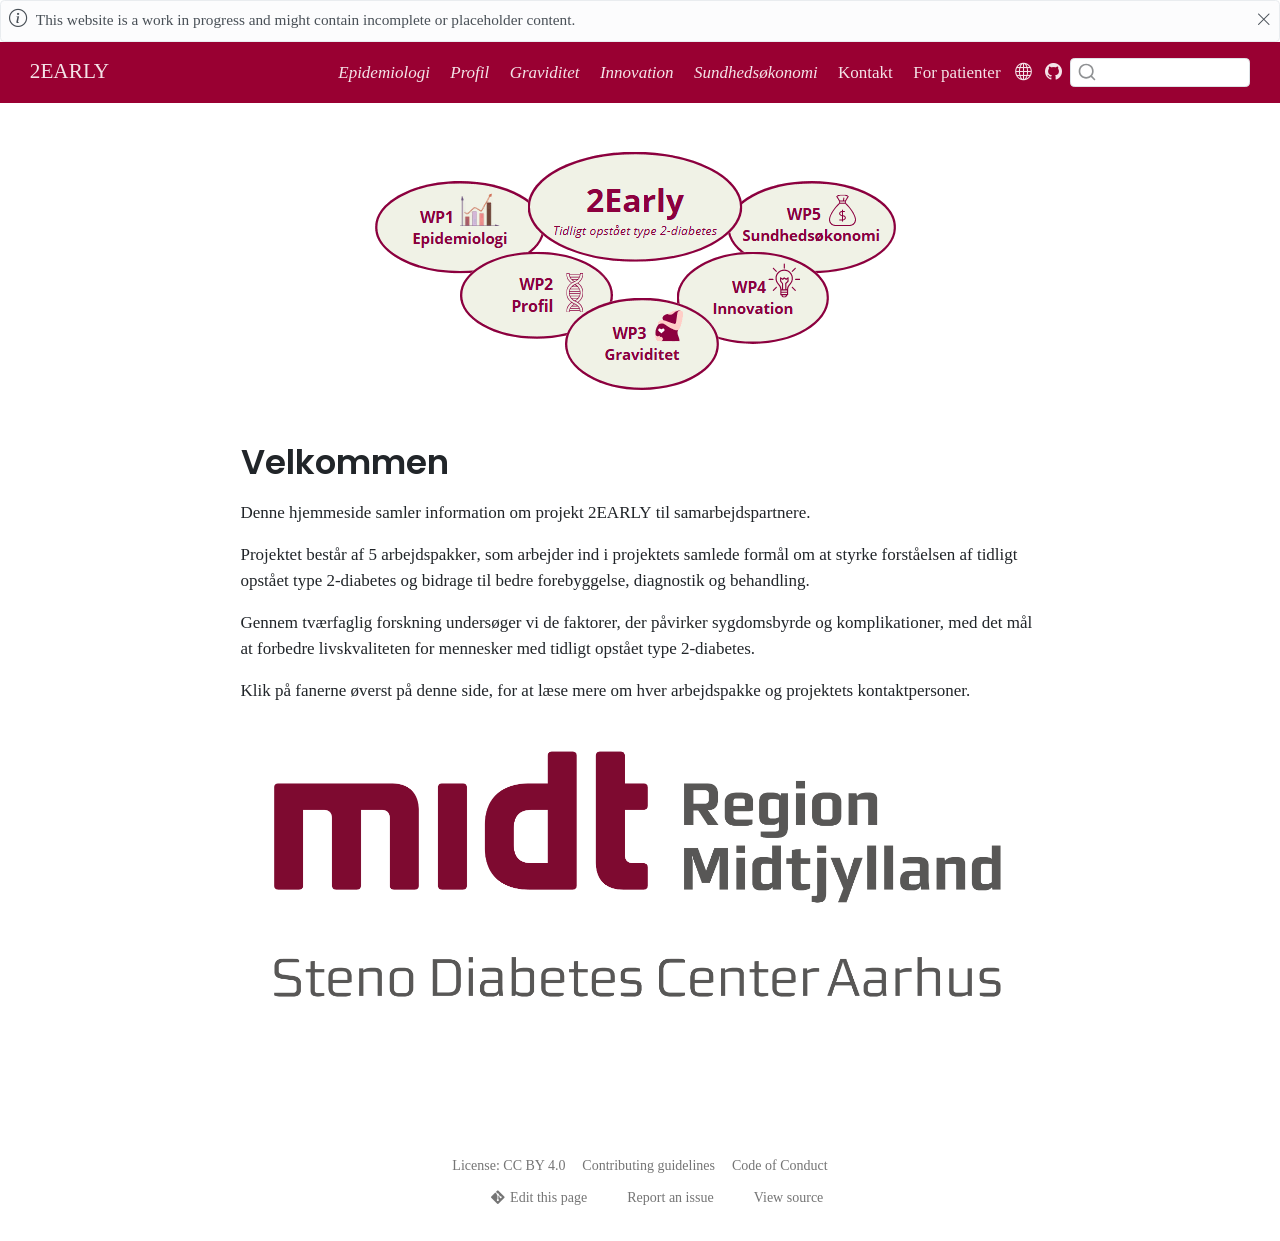
==== index.html @ bbe6867b "Built site for gh-pages" ====
<!DOCTYPE html>
<html xmlns="http://www.w3.org/1999/xhtml" lang="en" xml:lang="en"><head>

<meta charset="utf-8">
<meta name="generator" content="quarto-1.10.19">

<meta name="viewport" content="width=device-width, initial-scale=1.0, user-scalable=yes">


<title>&lt;strong&gt;2EARLY&lt;/strong&gt;</title>
<style>
/* Default styles provided by pandoc.
** See https://pandoc.org/MANUAL.html#variables-for-html for config info.
*/
span.smallcaps{font-variant: small-caps;}
div.columns{display: flex; gap: 1.5em;}
div.column{flex: auto;}
@media screen {
div.columns{gap: min(4vw, 1.5em);}
div.column{overflow-x: auto;}
}
div.hanging-indent{margin-left: 1.5em; text-indent: -1.5em;}
ul.task-list{list-style: none;}
ul.task-list li input[type="checkbox"] {
  width: 0.8em;
  margin: 0 0.8em 0.2em -1em; /* quarto-specific, see https://github.com/quarto-dev/quarto-cli/issues/4556 */ 
  vertical-align: middle;
}
</style>


<script src="site_libs/quarto-nav/quarto-nav.js"></script>
<script src="site_libs/clipboard/clipboard.min.js"></script>
<script src="site_libs/quarto-search/autocomplete.umd.js"></script>
<script src="site_libs/quarto-search/fuse.min.js"></script>
<script src="site_libs/quarto-search/quarto-search.js"></script>
<meta name="quarto:offset" content="./">
<script src="site_libs/quarto-html/quarto.js" type="module"></script>
<script src="site_libs/quarto-html/tabsets/tabsets.js" type="module"></script>
<script src="site_libs/quarto-html/popper.min.js"></script>
<script src="site_libs/quarto-html/tippy.umd.min.js"></script>
<script src="site_libs/quarto-html/anchor.min.js"></script>
<link href="site_libs/quarto-html/tippy.css" rel="stylesheet">
<link href="site_libs/quarto-html/quarto-syntax-highlighting-36cdc48dda81c34af8c8a2c16930a59d.css" rel="stylesheet" class="quarto-color-scheme" id="quarto-text-highlighting-styles">
<link href="site_libs/quarto-html/quarto-syntax-highlighting-dark-801cf3bf212bac7d87adccf409322fb4.css" rel="stylesheet" class="quarto-color-scheme quarto-color-alternate" id="quarto-text-highlighting-styles">
<link href="site_libs/quarto-html/quarto-syntax-highlighting-36cdc48dda81c34af8c8a2c16930a59d.css" rel="stylesheet" class="quarto-color-scheme-extra" id="quarto-text-highlighting-styles">
<script src="site_libs/bootstrap/bootstrap.min.js"></script>
<link href="site_libs/bootstrap/bootstrap-icons.css" rel="stylesheet">
<link href="site_libs/bootstrap/bootstrap-64a8bfdbb978ccefde7fac0199fbc521.min.css" rel="stylesheet" append-hash="true" class="quarto-color-scheme" id="quarto-bootstrap" data-mode="light">
<link href="site_libs/bootstrap/bootstrap-dark-0b533f576d15ce6683572cc8e61d693b.min.css" rel="stylesheet" append-hash="true" class="quarto-color-scheme quarto-color-alternate" id="quarto-bootstrap" data-mode="light">
<link href="site_libs/bootstrap/bootstrap-64a8bfdbb978ccefde7fac0199fbc521.min.css" rel="stylesheet" append-hash="true" class="quarto-color-scheme-extra" id="quarto-bootstrap" data-mode="light">
<script id="quarto-search-options" type="application/json">{
  "location": "navbar",
  "copy-button": false,
  "collapse-after": 3,
  "panel-placement": "end",
  "type": "textbox",
  "limit": 50,
  "keyboard-shortcut": [
    "f",
    "/",
    "s"
  ],
  "language": {
    "search-no-results-text": "No results",
    "search-matching-documents-text": "matching documents",
    "search-copy-link-title": "Copy link to search",
    "search-hide-matches-text": "Hide additional matches",
    "search-more-match-text": "more match in this document",
    "search-more-matches-text": "more matches in this document",
    "search-clear-button-title": "Clear",
    "search-text-placeholder": "",
    "search-detached-cancel-button-title": "Cancel",
    "search-submit-button-title": "Submit",
    "search-label": "Search"
  }
}</script>


</head>

<body class="nav-fixed fullcontent quarto-light">

<div id="quarto-search-results"></div>
  <header id="quarto-header" class="headroom fixed-top quarto-banner">
    <div id="quarto-announcement" data-announcement-id="c8e3599c85ad6c16ddbe7a5d420720d3" class="alert alert-light hidden"><i class="bi bi-info-circle quarto-announcement-icon"></i><div class="quarto-announcement-content">
<p>This website is a work in progress and might contain incomplete or placeholder content.</p>
</div><i class="bi bi-x-lg quarto-announcement-action"></i></div>
    <nav class="navbar navbar-expand-lg " data-bs-theme="dark">
      <div class="navbar-container container-fluid">
      <div class="navbar-brand-container mx-auto">
    <a class="navbar-brand" href="./index.html">
    <span class="navbar-title"><strong>2EARLY</strong></span>
    </a>
  </div>
            <div id="quarto-search" class="" title="Search"></div>
          <button class="navbar-toggler" type="button" data-bs-toggle="collapse" data-bs-target="#navbarCollapse" aria-controls="navbarCollapse" role="menu" aria-expanded="false" aria-label="Toggle navigation" onclick="if (window.quartoToggleHeadroom) { window.quartoToggleHeadroom(); }">
  <span class="navbar-toggler-icon"></span>
</button>
          <div class="collapse navbar-collapse" id="navbarCollapse">
            <ul class="navbar-nav navbar-nav-scroll ms-auto">
  <li class="nav-item">
    <a class="nav-link" href="./1-wp1.html"> 
<span class="menu-text"><em>Epidemiologi</em></span></a>
  </li>  
  <li class="nav-item">
    <a class="nav-link" href="./2-wp2.html"> 
<span class="menu-text"><em>Profil</em></span></a>
  </li>  
  <li class="nav-item">
    <a class="nav-link" href="./3-wp3.html"> 
<span class="menu-text"><em>Graviditet</em></span></a>
  </li>  
  <li class="nav-item">
    <a class="nav-link" href="./4-wp4.html"> 
<span class="menu-text"><em>Innovation</em></span></a>
  </li>  
  <li class="nav-item">
    <a class="nav-link" href="./5-wp5.html"> 
<span class="menu-text"><em>Sundhedsøkonomi</em></span></a>
  </li>  
  <li class="nav-item">
    <a class="nav-link" href="./6-kontakt.html"> 
<span class="menu-text"><strong>Kontakt</strong></span></a>
  </li>  
  <li class="nav-item">
    <a class="nav-link" href="./7-forpatienter.html"> 
<span class="menu-text"><strong>For patienter</strong></span></a>
  </li>  
</ul>
          </div> <!-- /navcollapse -->
            <div class="quarto-navbar-tools">
    <a href="https://steno-aarhus.github.io" title="" class="quarto-navigation-tool px-1" aria-label="Globe icon: Link to the Steno Aarhus GitHub landing webpage for all other Steno Aarhus projects"><i class="bi bi-globe"></i></a>
    <a href="https://github.com/steno-aarhus/2early" title="" class="quarto-navigation-tool px-1" aria-label="GitHub icon: Source repository"><i class="bi bi-github"></i></a>
</div>
      </div> <!-- /container-fluid -->
    </nav>
</header>
<!-- content -->
<header id="title-block-header" class="quarto-title-block"></header><div id="quarto-content" class="quarto-container page-columns page-rows-contents page-layout-article page-navbar">
<!-- sidebar -->
<!-- margin-sidebar -->
    
<!-- main -->
<main class="content quarto-banner-title-block" id="quarto-document-content">




<div class="quarto-figure quarto-figure-center">
<figure class="figure">
<p><img src="images/2Early_vers2.png" class="img-fluid quarto-figure quarto-figure-center figure-img" alt="Illustration af projektets arbejdspakker"></p>
</figure>
</div>
<section id="velkommen" class="level1">
<h1>Velkommen</h1>
<p>Denne hjemmeside samler information om projekt <strong>2EARLY</strong> til samarbejdspartnere.</p>
<p>Projektet består af <strong>5 arbejdspakker</strong>, som arbejder ind i projektets samlede formål om at styrke forståelsen af tidligt opstået type 2-diabetes og bidrage til bedre forebyggelse, diagnostik og behandling.</p>
<p>Gennem tværfaglig forskning undersøger vi de faktorer, der påvirker sygdomsbyrde og komplikationer, med det mål at forbedre livskvaliteten for mennesker med tidligt opstået type 2-diabetes.</p>
<p><strong>Klik på fanerne øverst på denne side, for at læse mere om hver arbejdspakke og projektets kontaktpersoner.</strong></p>
<p><img src="./images/midtlogo.png" class="img-fluid" alt="regionmidt logo"></p>


</section>

</main> <!-- /main -->
<script id="quarto-html-after-body" type="application/javascript">
  window.document.addEventListener("DOMContentLoaded", function (event) {
    const icon = "";
    const anchorJS = new window.AnchorJS();
    anchorJS.options = {
      placement: 'right',
      icon: icon
    };
    anchorJS.add('.anchored');
    const isCodeAnnotation = (el) => {
      for (const clz of el.classList) {
        if (clz.startsWith('code-annotation-')) {                     
          return true;
        }
      }
      return false;
    }
    const onCopySuccess = function(e) {
      // button target
      const button = e.trigger;
      // don't keep focus
      button.blur();
      // flash "checked"
      button.classList.add('code-copy-button-checked');
      var currentTitle = button.getAttribute("title");
      button.setAttribute("title", "Copied!");
      let tooltip;
      if (window.bootstrap) {
        button.setAttribute("data-bs-toggle", "tooltip");
        button.setAttribute("data-bs-placement", "left");
        button.setAttribute("data-bs-title", "Copied!");
        tooltip = new bootstrap.Tooltip(button, 
          { trigger: "manual", 
            customClass: "code-copy-button-tooltip",
            offset: [0, -8]});
        tooltip.show();    
      }
      setTimeout(function() {
        if (tooltip) {
          tooltip.hide();
          button.removeAttribute("data-bs-title");
          button.removeAttribute("data-bs-toggle");
          button.removeAttribute("data-bs-placement");
        }
        button.setAttribute("title", currentTitle);
        button.classList.remove('code-copy-button-checked');
      }, 1000);
      // clear code selection
      e.clearSelection();
    }
    const getTextToCopy = function(trigger) {
      const outerScaffold = trigger.parentElement.cloneNode(true);
      const codeEl = outerScaffold.querySelector('code');
      for (const childEl of codeEl.children) {
        if (isCodeAnnotation(childEl)) {
          childEl.remove();
        }
      }
      return codeEl.innerText;
    }
    const clipboard = new window.ClipboardJS('.code-copy-button:not([data-in-quarto-modal])', {
      text: getTextToCopy
    });
    clipboard.on('success', onCopySuccess);
    if (window.document.getElementById('quarto-embedded-source-code-modal')) {
      const clipboardModal = new window.ClipboardJS('.code-copy-button[data-in-quarto-modal]', {
        text: getTextToCopy,
        container: window.document.getElementById('quarto-embedded-source-code-modal')
      });
      clipboardModal.on('success', onCopySuccess);
    }
      var localhostRegex = new RegExp(/^(?:http|https):\/\/localhost\:?[0-9]*\//);
      var mailtoRegex = new RegExp(/^mailto:/);
        var filterRegex = new RegExp("https:\/\/steno-aarhus\.github\.io\/2early\/");
      var isInternal = (href) => {
          return filterRegex.test(href) || localhostRegex.test(href) || mailtoRegex.test(href);
      }
      // Inspect non-navigation links and adorn them if external
     var links = window.document.querySelectorAll('a[href]:not(.nav-link):not(.navbar-brand):not(.toc-action):not(.sidebar-link):not(.sidebar-item-toggle):not(.pagination-link):not(.no-external):not([aria-hidden]):not(.dropdown-item):not(.quarto-navigation-tool):not(.about-link)');
      for (var i=0; i<links.length; i++) {
        const link = links[i];
        if (!isInternal(link.href)) {
          // undo the damage that might have been done by quarto-nav.js in the case of
          // links that we want to consider external
          if (link.dataset.originalHref !== undefined) {
            link.href = link.dataset.originalHref;
          }
        }
      }
    function tippyHover(el, contentFn, onTriggerFn, onUntriggerFn) {
      const config = {
        allowHTML: true,
        maxWidth: 500,
        delay: 100,
        arrow: false,
        appendTo: function(el) {
            return el.parentElement;
        },
        interactive: true,
        interactiveBorder: 10,
        theme: 'quarto',
        placement: 'bottom-start',
      };
      if (contentFn) {
        config.content = contentFn;
      }
      if (onTriggerFn) {
        config.onTrigger = onTriggerFn;
      }
      if (onUntriggerFn) {
        config.onUntrigger = onUntriggerFn;
      }
      window.tippy(el, config); 
    }
    const noterefs = window.document.querySelectorAll('a[role="doc-noteref"]');
    for (var i=0; i<noterefs.length; i++) {
      const ref = noterefs[i];
      tippyHover(ref, function() {
        // use id or data attribute instead here
        let href = ref.getAttribute('data-footnote-href') || ref.getAttribute('href');
        try { href = new URL(href).hash; } catch {}
        const id = href.replace(/^#\/?/, "");
        const note = window.document.getElementById(id);
        if (note) {
          return note.innerHTML;
        } else {
          return "";
        }
      });
    }
    const xrefs = window.document.querySelectorAll('a.quarto-xref');
    const processXRef = (id, note) => {
      // Strip column container classes
      const stripColumnClz = (el) => {
        el.classList.remove("page-full", "page-columns");
        if (el.children) {
          for (const child of el.children) {
            stripColumnClz(child);
          }
        }
      }
      stripColumnClz(note)
      if (id === null || id.startsWith('sec-')) {
        // Special case sections, only their first couple elements
        const container = document.createElement("div");
        if (note.children && note.children.length > 2) {
          container.appendChild(note.children[0].cloneNode(true));
          for (let i = 1; i < note.children.length; i++) {
            const child = note.children[i];
            if (child.tagName === "P" && child.innerText === "") {
              continue;
            } else {
              container.appendChild(child.cloneNode(true));
              break;
            }
          }
          if (window.Quarto?.typesetMath) {
            window.Quarto.typesetMath(container);
          }
          return container.innerHTML
        } else {
          if (window.Quarto?.typesetMath) {
            window.Quarto.typesetMath(note);
          }
          return note.innerHTML;
        }
      } else {
        // Remove any anchor links if they are present
        const anchorLink = note.querySelector('a.anchorjs-link');
        if (anchorLink) {
          anchorLink.remove();
        }
        if (window.Quarto?.typesetMath) {
          window.Quarto.typesetMath(note);
        }
        if (note.classList.contains("callout")) {
          return note.outerHTML;
        } else {
          return note.innerHTML;
        }
      }
    }
    for (var i=0; i<xrefs.length; i++) {
      const xref = xrefs[i];
      tippyHover(xref, undefined, function(instance) {
        instance.disable();
        let url = xref.getAttribute('href');
        let hash = undefined; 
        if (url.startsWith('#')) {
          hash = url;
        } else {
          try { hash = new URL(url).hash; } catch {}
        }
        if (hash) {
          const id = hash.replace(/^#\/?/, "");
          const note = window.document.getElementById(id);
          if (note !== null) {
            try {
              const html = processXRef(id, note.cloneNode(true));
              instance.setContent(html);
            } finally {
              instance.enable();
              instance.show();
            }
          } else {
            // See if we can fetch this
            fetch(url.split('#')[0])
            .then(res => res.text())
            .then(html => {
              const parser = new DOMParser();
              const htmlDoc = parser.parseFromString(html, "text/html");
              const note = htmlDoc.getElementById(id);
              if (note !== null) {
                const html = processXRef(id, note);
                instance.setContent(html);
              } 
            }).finally(() => {
              instance.enable();
              instance.show();
            });
          }
        } else {
          // See if we can fetch a full url (with no hash to target)
          // This is a special case and we should probably do some content thinning / targeting
          fetch(url)
          .then(res => res.text())
          .then(html => {
            const parser = new DOMParser();
            const htmlDoc = parser.parseFromString(html, "text/html");
            const note = htmlDoc.querySelector('main.content');
            if (note !== null) {
              // This should only happen for chapter cross references
              // (since there is no id in the URL)
              // remove the first header
              if (note.children.length > 0 && note.children[0].tagName === "HEADER") {
                note.children[0].remove();
              }
              const html = processXRef(null, note);
              instance.setContent(html);
            } 
          }).finally(() => {
            instance.enable();
            instance.show();
          });
        }
      }, function(instance) {
      });
    }
        let selectedAnnoteEl;
        const selectorForAnnotation = ( cell, annotation) => {
          let cellAttr = 'data-code-cell="' + cell + '"';
          let lineAttr = 'data-code-annotation="' +  annotation + '"';
          const selector = 'span[' + cellAttr + '][' + lineAttr + ']';
          return selector;
        }
        const selectCodeLines = (annoteEl) => {
          const doc = window.document;
          const targetCell = annoteEl.getAttribute("data-target-cell");
          const targetAnnotation = annoteEl.getAttribute("data-target-annotation");
          const annoteSpan = window.document.querySelector(selectorForAnnotation(targetCell, targetAnnotation));
          const lines = annoteSpan.getAttribute("data-code-lines").split(",");
          const lineIds = lines.map((line) => {
            return targetCell + "-" + line;
          })
          let top = null;
          let height = null;
          let parent = null;
          if (lineIds.length > 0) {
              //compute the position of the single el (top and bottom and make a div)
              const el = window.document.getElementById(lineIds[0]);
              top = el.offsetTop;
              height = el.offsetHeight;
              parent = el.parentElement.parentElement;
            if (lineIds.length > 1) {
              const lastEl = window.document.getElementById(lineIds[lineIds.length - 1]);
              const bottom = lastEl.offsetTop + lastEl.offsetHeight;
              height = bottom - top;
            }
            if (top !== null && height !== null && parent !== null) {
              // cook up a div (if necessary) and position it 
              let div = window.document.getElementById("code-annotation-line-highlight");
              if (div === null) {
                div = window.document.createElement("div");
                div.setAttribute("id", "code-annotation-line-highlight");
                div.style.position = 'absolute';
                parent.appendChild(div);
              }
              div.style.top = top - 2 + "px";
              div.style.height = height + 4 + "px";
              div.style.left = 0;
              let gutterDiv = window.document.getElementById("code-annotation-line-highlight-gutter");
              if (gutterDiv === null) {
                gutterDiv = window.document.createElement("div");
                gutterDiv.setAttribute("id", "code-annotation-line-highlight-gutter");
                gutterDiv.style.position = 'absolute';
                const codeCell = window.document.getElementById(targetCell);
                const gutter = codeCell.querySelector('.code-annotation-gutter');
                gutter.appendChild(gutterDiv);
              }
              gutterDiv.style.top = top - 2 + "px";
              gutterDiv.style.height = height + 4 + "px";
            }
            selectedAnnoteEl = annoteEl;
          }
        };
        const unselectCodeLines = () => {
          const elementsIds = ["code-annotation-line-highlight", "code-annotation-line-highlight-gutter"];
          elementsIds.forEach((elId) => {
            const div = window.document.getElementById(elId);
            if (div) {
              div.remove();
            }
          });
          selectedAnnoteEl = undefined;
        };
          // Handle positioning of the toggle
      window.addEventListener(
        "resize",
        throttle(() => {
          elRect = undefined;
          if (selectedAnnoteEl) {
            selectCodeLines(selectedAnnoteEl);
          }
        }, 10)
      );
      function throttle(fn, ms) {
      let throttle = false;
      let timer;
        return (...args) => {
          if(!throttle) { // first call gets through
              fn.apply(this, args);
              throttle = true;
          } else { // all the others get throttled
              if(timer) clearTimeout(timer); // cancel #2
              timer = setTimeout(() => {
                fn.apply(this, args);
                timer = throttle = false;
              }, ms);
          }
        };
      }
        // Attach click handler to the DT
        const annoteDls = window.document.querySelectorAll('dt[data-target-cell]');
        for (const annoteDlNode of annoteDls) {
          annoteDlNode.addEventListener('click', (event) => {
            const clickedEl = event.target;
            if (clickedEl !== selectedAnnoteEl) {
              unselectCodeLines();
              const activeEl = window.document.querySelector('dt[data-target-cell].code-annotation-active');
              if (activeEl) {
                activeEl.classList.remove('code-annotation-active');
              }
              selectCodeLines(clickedEl);
              clickedEl.classList.add('code-annotation-active');
            } else {
              // Unselect the line
              unselectCodeLines();
              clickedEl.classList.remove('code-annotation-active');
            }
          });
        }
    const findCites = (el) => {
      const parentEl = el.parentElement;
      if (parentEl) {
        const cites = parentEl.dataset.cites;
        if (cites) {
          return {
            el,
            cites: cites.split(' ')
          };
        } else {
          return findCites(el.parentElement)
        }
      } else {
        return undefined;
      }
    };
    var bibliorefs = window.document.querySelectorAll('a[role="doc-biblioref"]');
    for (var i=0; i<bibliorefs.length; i++) {
      const ref = bibliorefs[i];
      const citeInfo = findCites(ref);
      if (citeInfo) {
        tippyHover(citeInfo.el, function() {
          var popup = window.document.createElement('div');
          citeInfo.cites.forEach(function(cite) {
            var citeDiv = window.document.createElement('div');
            citeDiv.classList.add('hanging-indent');
            citeDiv.classList.add('csl-entry');
            var biblioDiv = window.document.getElementById('ref-' + cite);
            if (biblioDiv) {
              citeDiv.innerHTML = biblioDiv.innerHTML;
            }
            popup.appendChild(citeDiv);
          });
          return popup.innerHTML;
        });
      }
    }
  });
  </script>
</div> <!-- /content -->
<footer class="footer">
  <div class="nav-footer">
    <div class="nav-footer-left">
      &nbsp;
    </div>   
    <div class="nav-footer-center">
      <ul class="footer-items list-unstyled">
    <li class="nav-item">
    <a class="nav-link" href="https://creativecommons.org/licenses/by/4.0/">
<p>License: CC BY 4.0</p>
</a>
  </li>  
    <li class="nav-item">
    <a class="nav-link" href="https://steno-aarhus.github.io/research/CONTRIBUTING.html">
<p>Contributing guidelines</p>
</a>
  </li>  
    <li class="nav-item">
    <a class="nav-link" href="https://steno-aarhus.github.io/research/CODE_OF_CONDUCT.html">
<p>Code of Conduct</p>
</a>
  </li>  
</ul>
    <div class="toc-actions"><ul><li><a href="https://steno-aarhus.github.io/2early/edit/main/index.qmd" class="toc-action"><i class="bi bi-git"></i>Edit this page</a></li><li><a href="https://steno-aarhus.github.io/2early/issues/new" class="toc-action"><i class="bi empty"></i>Report an issue</a></li><li><a href="https://steno-aarhus.github.io/2early/blob/main/index.qmd" class="toc-action"><i class="bi empty"></i>View source</a></li></ul></div></div>
    <div class="nav-footer-right">
      &nbsp;
    </div>
  </div>
</footer>




</body></html>
---- site_libs/quarto-html/tippy.css ----
.tippy-box[data-animation=fade][data-state=hidden]{opacity:0}[data-tippy-root]{max-width:calc(100vw - 10px)}.tippy-box{position:relative;background-color:#333;color:#fff;border-radius:4px;font-size:14px;line-height:1.4;white-space:normal;outline:0;transition-property:transform,visibility,opacity}.tippy-box[data-placement^=top]>.tippy-arrow{bottom:0}.tippy-box[data-placement^=top]>.tippy-arrow:before{bottom:-7px;left:0;border-width:8px 8px 0;border-top-color:initial;transform-origin:center top}.tippy-box[data-placement^=bottom]>.tippy-arrow{top:0}.tippy-box[data-placement^=bottom]>.tippy-arrow:before{top:-7px;left:0;border-width:0 8px 8px;border-bottom-color:initial;transform-origin:center bottom}.tippy-box[data-placement^=left]>.tippy-arrow{right:0}.tippy-box[data-placement^=left]>.tippy-arrow:before{border-width:8px 0 8px 8px;border-left-color:initial;right:-7px;transform-origin:center left}.tippy-box[data-placement^=right]>.tippy-arrow{left:0}.tippy-box[data-placement^=right]>.tippy-arrow:before{left:-7px;border-width:8px 8px 8px 0;border-right-color:initial;transform-origin:center right}.tippy-box[data-inertia][data-state=visible]{transition-timing-function:cubic-bezier(.54,1.5,.38,1.11)}.tippy-arrow{width:16px;height:16px;color:#333}.tippy-arrow:before{content:"";position:absolute;border-color:transparent;border-style:solid}.tippy-content{position:relative;padding:5px 9px;z-index:1}
---- site_libs/quarto-html/quarto-syntax-highlighting-36cdc48dda81c34af8c8a2c16930a59d.css ----
/* quarto syntax highlight colors */
:root {
  --quarto-hl-ot-color: #003B4F;
  --quarto-hl-at-color: #657422;
  --quarto-hl-ss-color: #20794D;
  --quarto-hl-an-color: #5E5E5E;
  --quarto-hl-fu-color: #4758AB;
  --quarto-hl-st-color: #20794D;
  --quarto-hl-cf-color: #003B4F;
  --quarto-hl-op-color: #5E5E5E;
  --quarto-hl-er-color: #AD0000;
  --quarto-hl-bn-color: #AD0000;
  --quarto-hl-al-color: #AD0000;
  --quarto-hl-va-color: #111111;
  --quarto-hl-bu-color: inherit;
  --quarto-hl-ex-color: inherit;
  --quarto-hl-pp-color: #AD0000;
  --quarto-hl-in-color: #5E5E5E;
  --quarto-hl-vs-color: #20794D;
  --quarto-hl-wa-color: #5E5E5E;
  --quarto-hl-do-color: #5E5E5E;
  --quarto-hl-im-color: #00769E;
  --quarto-hl-ch-color: #20794D;
  --quarto-hl-dt-color: #AD0000;
  --quarto-hl-fl-color: #AD0000;
  --quarto-hl-co-color: #5E5E5E;
  --quarto-hl-cv-color: #5E5E5E;
  --quarto-hl-cn-color: #8f5902;
  --quarto-hl-sc-color: #5E5E5E;
  --quarto-hl-dv-color: #AD0000;
  --quarto-hl-kw-color: #003B4F;
}

/* other quarto variables */
:root {
  --quarto-font-monospace: roboto mono;
}

/* syntax highlight based on Pandoc's rules */
pre > code.sourceCode > span {
  color: #003B4F;
}

code.sourceCode > span {
  color: #003B4F;
}

div.sourceCode,
div.sourceCode pre.sourceCode {
  color: #003B4F;
}

/* Normal */
code span {
  color: #003B4F;
}

/* Alert */
code span.al {
  color: #AD0000;
  font-style: inherit;
}

/* Annotation */
code span.an {
  color: #5E5E5E;
  font-style: inherit;
}

/* Attribute */
code span.at {
  color: #657422;
  font-style: inherit;
}

/* BaseN */
code span.bn {
  color: #AD0000;
  font-style: inherit;
}

/* BuiltIn */
code span.bu {
  font-style: inherit;
}

/* ControlFlow */
code span.cf {
  color: #003B4F;
  font-weight: bold;
  font-style: inherit;
}

/* Char */
code span.ch {
  color: #20794D;
  font-style: inherit;
}

/* Constant */
code span.cn {
  color: #8f5902;
  font-style: inherit;
}

/* Comment */
code span.co {
  color: #5E5E5E;
  font-style: inherit;
}

/* CommentVar */
code span.cv {
  color: #5E5E5E;
  font-style: italic;
}

/* Documentation */
code span.do {
  color: #5E5E5E;
  font-style: italic;
}

/* DataType */
code span.dt {
  color: #AD0000;
  font-style: inherit;
}

/* DecVal */
code span.dv {
  color: #AD0000;
  font-style: inherit;
}

/* Error */
code span.er {
  color: #AD0000;
  font-style: inherit;
}

/* Extension */
code span.ex {
  font-style: inherit;
}

/* Float */
code span.fl {
  color: #AD0000;
  font-style: inherit;
}

/* Function */
code span.fu {
  color: #4758AB;
  font-style: inherit;
}

/* Import */
code span.im {
  color: #00769E;
  font-style: inherit;
}

/* Information */
code span.in {
  color: #5E5E5E;
  font-style: inherit;
}

/* Keyword */
code span.kw {
  color: #003B4F;
  font-weight: bold;
  font-style: inherit;
}

/* Operator */
code span.op {
  color: #5E5E5E;
  font-style: inherit;
}

/* Other */
code span.ot {
  color: #003B4F;
  font-style: inherit;
}

/* Preprocessor */
code span.pp {
  color: #AD0000;
  font-style: inherit;
}

/* SpecialChar */
code span.sc {
  color: #5E5E5E;
  font-style: inherit;
}

/* SpecialString */
code span.ss {
  color: #20794D;
  font-style: inherit;
}

/* String */
code span.st {
  color: #20794D;
  font-style: inherit;
}

/* Variable */
code span.va {
  color: #111111;
  font-style: inherit;
}

/* VerbatimString */
code span.vs {
  color: #20794D;
  font-style: inherit;
}

/* Warning */
code span.wa {
  color: #5E5E5E;
  font-style: italic;
}

.prevent-inlining {
  content: "</";
}

/*# sourceMappingURL=dc23e8f21b7667164a30c08d434cccb6.css.map */
---- site_libs/quarto-html/quarto-syntax-highlighting-dark-801cf3bf212bac7d87adccf409322fb4.css ----
/* quarto syntax highlight colors */
:root {
  --quarto-hl-al-color: #f07178;
  --quarto-hl-an-color: #d4d0ab;
  --quarto-hl-at-color: #00e0e0;
  --quarto-hl-bn-color: #d4d0ab;
  --quarto-hl-bu-color: #abe338;
  --quarto-hl-ch-color: #abe338;
  --quarto-hl-co-color: #f8f8f2;
  --quarto-hl-cv-color: #ffd700;
  --quarto-hl-cn-color: #ffd700;
  --quarto-hl-cf-color: #ffa07a;
  --quarto-hl-dt-color: #ffa07a;
  --quarto-hl-dv-color: #d4d0ab;
  --quarto-hl-do-color: #f8f8f2;
  --quarto-hl-er-color: #f07178;
  --quarto-hl-ex-color: #00e0e0;
  --quarto-hl-fl-color: #d4d0ab;
  --quarto-hl-fu-color: #ffa07a;
  --quarto-hl-im-color: #abe338;
  --quarto-hl-in-color: #d4d0ab;
  --quarto-hl-kw-color: #ffa07a;
  --quarto-hl-op-color: #ffa07a;
  --quarto-hl-ot-color: #00e0e0;
  --quarto-hl-pp-color: #dcc6e0;
  --quarto-hl-re-color: #00e0e0;
  --quarto-hl-sc-color: #abe338;
  --quarto-hl-ss-color: #abe338;
  --quarto-hl-st-color: #abe338;
  --quarto-hl-va-color: #00e0e0;
  --quarto-hl-vs-color: #abe338;
  --quarto-hl-wa-color: #dcc6e0;
}

/* other quarto variables */
:root {
  --quarto-font-monospace: roboto mono;
}

/* syntax highlight based on Pandoc's rules */
pre > code.sourceCode > span {
  color: #f8f8f2;
}

code.sourceCode > span {
  color: #f8f8f2;
}

div.sourceCode,
div.sourceCode pre.sourceCode {
  color: #f8f8f2;
}

/* Normal */
code span {
  color: #f8f8f2;
}

/* Alert */
code span.al {
  color: #f07178;
}

/* Annotation */
code span.an {
  color: #d4d0ab;
}

/* Attribute */
code span.at {
  color: #00e0e0;
}

/* BaseN */
code span.bn {
  color: #d4d0ab;
}

/* BuiltIn */
code span.bu {
  color: #abe338;
}

/* ControlFlow */
code span.cf {
  font-weight: bold;
  color: #ffa07a;
}

/* Char */
code span.ch {
  color: #abe338;
}

/* Constant */
code span.cn {
  color: #ffd700;
}

/* Comment */
code span.co {
  font-style: italic;
  color: #f8f8f2;
}

/* CommentVar */
code span.cv {
  color: #ffd700;
}

/* Documentation */
code span.do {
  color: #f8f8f2;
}

/* DataType */
code span.dt {
  color: #ffa07a;
}

/* DecVal */
code span.dv {
  color: #d4d0ab;
}

/* Error */
code span.er {
  color: #f07178;
  text-decoration: underline;
}

/* Extension */
code span.ex {
  font-weight: bold;
  color: #00e0e0;
}

/* Float */
code span.fl {
  color: #d4d0ab;
}

/* Function */
code span.fu {
  color: #ffa07a;
}

/* Import */
code span.im {
  color: #abe338;
}

/* Information */
code span.in {
  color: #d4d0ab;
}

/* Keyword */
code span.kw {
  font-weight: bold;
  color: #ffa07a;
}

/* Operator */
code span.op {
  color: #ffa07a;
}

/* Other */
code span.ot {
  color: #00e0e0;
}

/* Preprocessor */
code span.pp {
  color: #dcc6e0;
}

/* RegionMarker */
code span.re {
  background-color: #f8f8f2;
  color: #00e0e0;
}

/* SpecialChar */
code span.sc {
  color: #abe338;
}

/* SpecialString */
code span.ss {
  color: #abe338;
}

/* String */
code span.st {
  color: #abe338;
}

/* Variable */
code span.va {
  color: #00e0e0;
}

/* VerbatimString */
code span.vs {
  color: #abe338;
}

/* Warning */
code span.wa {
  color: #dcc6e0;
}

.prevent-inlining {
  content: "</";
}

/*# sourceMappingURL=9d95c8983fd55051c37c1d6f65aa9a3f.css.map */
---- site_libs/quarto-html/quarto-syntax-highlighting-36cdc48dda81c34af8c8a2c16930a59d.css ----
/* quarto syntax highlight colors */
:root {
  --quarto-hl-ot-color: #003B4F;
  --quarto-hl-at-color: #657422;
  --quarto-hl-ss-color: #20794D;
  --quarto-hl-an-color: #5E5E5E;
  --quarto-hl-fu-color: #4758AB;
  --quarto-hl-st-color: #20794D;
  --quarto-hl-cf-color: #003B4F;
  --quarto-hl-op-color: #5E5E5E;
  --quarto-hl-er-color: #AD0000;
  --quarto-hl-bn-color: #AD0000;
  --quarto-hl-al-color: #AD0000;
  --quarto-hl-va-color: #111111;
  --quarto-hl-bu-color: inherit;
  --quarto-hl-ex-color: inherit;
  --quarto-hl-pp-color: #AD0000;
  --quarto-hl-in-color: #5E5E5E;
  --quarto-hl-vs-color: #20794D;
  --quarto-hl-wa-color: #5E5E5E;
  --quarto-hl-do-color: #5E5E5E;
  --quarto-hl-im-color: #00769E;
  --quarto-hl-ch-color: #20794D;
  --quarto-hl-dt-color: #AD0000;
  --quarto-hl-fl-color: #AD0000;
  --quarto-hl-co-color: #5E5E5E;
  --quarto-hl-cv-color: #5E5E5E;
  --quarto-hl-cn-color: #8f5902;
  --quarto-hl-sc-color: #5E5E5E;
  --quarto-hl-dv-color: #AD0000;
  --quarto-hl-kw-color: #003B4F;
}

/* other quarto variables */
:root {
  --quarto-font-monospace: roboto mono;
}

/* syntax highlight based on Pandoc's rules */
pre > code.sourceCode > span {
  color: #003B4F;
}

code.sourceCode > span {
  color: #003B4F;
}

div.sourceCode,
div.sourceCode pre.sourceCode {
  color: #003B4F;
}

/* Normal */
code span {
  color: #003B4F;
}

/* Alert */
code span.al {
  color: #AD0000;
  font-style: inherit;
}

/* Annotation */
code span.an {
  color: #5E5E5E;
  font-style: inherit;
}

/* Attribute */
code span.at {
  color: #657422;
  font-style: inherit;
}

/* BaseN */
code span.bn {
  color: #AD0000;
  font-style: inherit;
}

/* BuiltIn */
code span.bu {
  font-style: inherit;
}

/* ControlFlow */
code span.cf {
  color: #003B4F;
  font-weight: bold;
  font-style: inherit;
}

/* Char */
code span.ch {
  color: #20794D;
  font-style: inherit;
}

/* Constant */
code span.cn {
  color: #8f5902;
  font-style: inherit;
}

/* Comment */
code span.co {
  color: #5E5E5E;
  font-style: inherit;
}

/* CommentVar */
code span.cv {
  color: #5E5E5E;
  font-style: italic;
}

/* Documentation */
code span.do {
  color: #5E5E5E;
  font-style: italic;
}

/* DataType */
code span.dt {
  color: #AD0000;
  font-style: inherit;
}

/* DecVal */
code span.dv {
  color: #AD0000;
  font-style: inherit;
}

/* Error */
code span.er {
  color: #AD0000;
  font-style: inherit;
}

/* Extension */
code span.ex {
  font-style: inherit;
}

/* Float */
code span.fl {
  color: #AD0000;
  font-style: inherit;
}

/* Function */
code span.fu {
  color: #4758AB;
  font-style: inherit;
}

/* Import */
code span.im {
  color: #00769E;
  font-style: inherit;
}

/* Information */
code span.in {
  color: #5E5E5E;
  font-style: inherit;
}

/* Keyword */
code span.kw {
  color: #003B4F;
  font-weight: bold;
  font-style: inherit;
}

/* Operator */
code span.op {
  color: #5E5E5E;
  font-style: inherit;
}

/* Other */
code span.ot {
  color: #003B4F;
  font-style: inherit;
}

/* Preprocessor */
code span.pp {
  color: #AD0000;
  font-style: inherit;
}

/* SpecialChar */
code span.sc {
  color: #5E5E5E;
  font-style: inherit;
}

/* SpecialString */
code span.ss {
  color: #20794D;
  font-style: inherit;
}

/* String */
code span.st {
  color: #20794D;
  font-style: inherit;
}

/* Variable */
code span.va {
  color: #111111;
  font-style: inherit;
}

/* VerbatimString */
code span.vs {
  color: #20794D;
  font-style: inherit;
}

/* Warning */
code span.wa {
  color: #5E5E5E;
  font-style: italic;
}

.prevent-inlining {
  content: "</";
}

/*# sourceMappingURL=dc23e8f21b7667164a30c08d434cccb6.css.map */
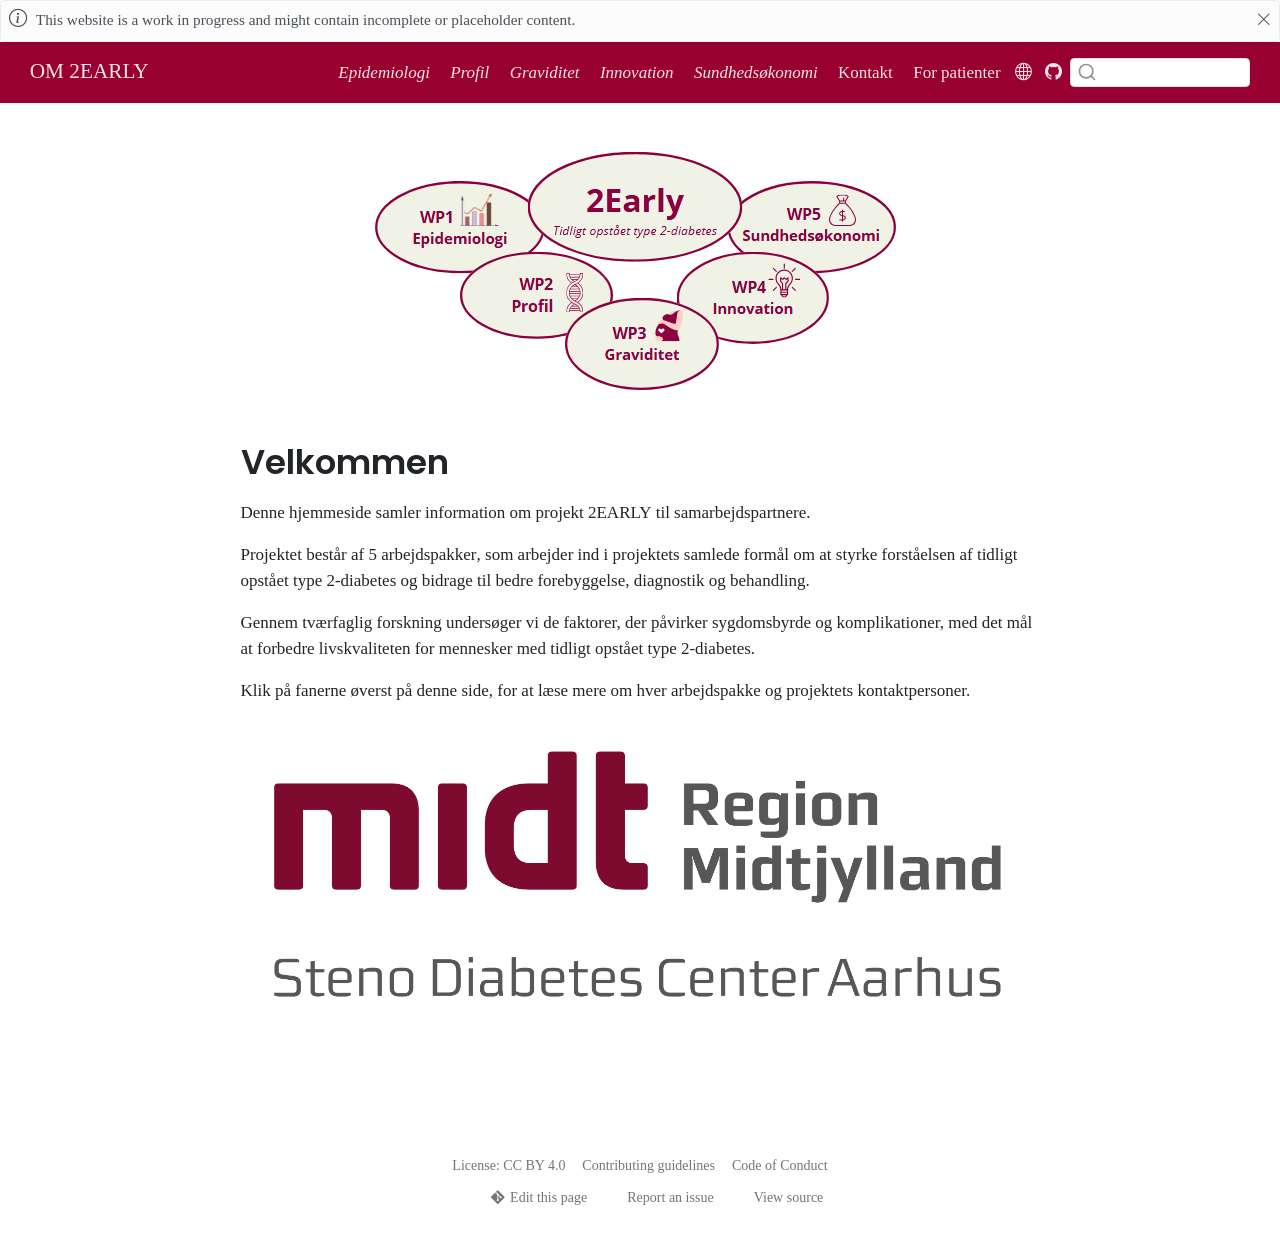
==== commit 76f9123d: "Built site for gh-pages" ====
--- a/index.html
+++ b/index.html
@@ -2,12 +2,12 @@
 <html xmlns="http://www.w3.org/1999/xhtml" lang="en" xml:lang="en"><head>
 
 <meta charset="utf-8">
-<meta name="generator" content="quarto-1.10.19">
+<meta name="generator" content="quarto-1.11.9">
 
 <meta name="viewport" content="width=device-width, initial-scale=1.0, user-scalable=yes">
 
 
-<title>&lt;strong&gt;2EARLY&lt;/strong&gt;</title>
+<title>&lt;strong&gt;OM 2EARLY&lt;/strong&gt;</title>
 <style>
 /* Default styles provided by pandoc.
 ** See https://pandoc.org/MANUAL.html#variables-for-html for config info.
@@ -37,18 +37,19 @@
 <meta name="quarto:offset" content="./">
 <script src="site_libs/quarto-html/quarto.js" type="module"></script>
 <script src="site_libs/quarto-html/tabsets/tabsets.js" type="module"></script>
+<script src="site_libs/quarto-html/scrollable-regions/scrollable-regions.js" type="module"></script>
 <script src="site_libs/quarto-html/popper.min.js"></script>
 <script src="site_libs/quarto-html/tippy.umd.min.js"></script>
 <script src="site_libs/quarto-html/anchor.min.js"></script>
 <link href="site_libs/quarto-html/tippy.css" rel="stylesheet">
-<link href="site_libs/quarto-html/quarto-syntax-highlighting-36cdc48dda81c34af8c8a2c16930a59d.css" rel="stylesheet" class="quarto-color-scheme" id="quarto-text-highlighting-styles">
-<link href="site_libs/quarto-html/quarto-syntax-highlighting-dark-801cf3bf212bac7d87adccf409322fb4.css" rel="stylesheet" class="quarto-color-scheme quarto-color-alternate" id="quarto-text-highlighting-styles">
-<link href="site_libs/quarto-html/quarto-syntax-highlighting-36cdc48dda81c34af8c8a2c16930a59d.css" rel="stylesheet" class="quarto-color-scheme-extra" id="quarto-text-highlighting-styles">
+<link href="site_libs/quarto-html/quarto-syntax-highlighting-1f42ef86e7bbcd4ef0935f55bd85d622.css" rel="stylesheet" class="quarto-color-scheme" id="quarto-text-highlighting-styles">
+<link href="site_libs/quarto-html/quarto-syntax-highlighting-dark-b2c10e9313c6d05287a68e7950ff1397.css" rel="stylesheet" class="quarto-color-scheme quarto-color-alternate" id="quarto-text-highlighting-styles">
+<link href="site_libs/quarto-html/quarto-syntax-highlighting-1f42ef86e7bbcd4ef0935f55bd85d622.css" rel="stylesheet" class="quarto-color-scheme-extra" id="quarto-text-highlighting-styles">
 <script src="site_libs/bootstrap/bootstrap.min.js"></script>
 <link href="site_libs/bootstrap/bootstrap-icons.css" rel="stylesheet">
-<link href="site_libs/bootstrap/bootstrap-64a8bfdbb978ccefde7fac0199fbc521.min.css" rel="stylesheet" append-hash="true" class="quarto-color-scheme" id="quarto-bootstrap" data-mode="light">
-<link href="site_libs/bootstrap/bootstrap-dark-0b533f576d15ce6683572cc8e61d693b.min.css" rel="stylesheet" append-hash="true" class="quarto-color-scheme quarto-color-alternate" id="quarto-bootstrap" data-mode="light">
-<link href="site_libs/bootstrap/bootstrap-64a8bfdbb978ccefde7fac0199fbc521.min.css" rel="stylesheet" append-hash="true" class="quarto-color-scheme-extra" id="quarto-bootstrap" data-mode="light">
+<link href="site_libs/bootstrap/bootstrap-6d0fe50dd3b40e2682fa1ab5e3a1c4c8.min.css" rel="stylesheet" append-hash="true" class="quarto-color-scheme" id="quarto-bootstrap" data-mode="light">
+<link href="site_libs/bootstrap/bootstrap-dark-54b7958ef9345c2f22cfcc0be7f7c3d2.min.css" rel="stylesheet" append-hash="true" class="quarto-color-scheme quarto-color-alternate" id="quarto-bootstrap" data-mode="light">
+<link href="site_libs/bootstrap/bootstrap-6d0fe50dd3b40e2682fa1ab5e3a1c4c8.min.css" rel="stylesheet" append-hash="true" class="quarto-color-scheme-extra" id="quarto-bootstrap" data-mode="light">
 <script id="quarto-search-options" type="application/json">{
   "location": "navbar",
   "copy-button": false,
@@ -79,22 +80,21 @@
 
 </head>
 
-<body class="nav-fixed fullcontent quarto-light">
+<body class="nav-fixed fullcontent quarto-light"><a id="quarto-skip-link" class="visually-hidden-focusable" href="#quarto-document-content">Skip to main content</a>
 
 <div id="quarto-search-results"></div>
   <header id="quarto-header" class="headroom fixed-top quarto-banner">
     <div id="quarto-announcement" data-announcement-id="c8e3599c85ad6c16ddbe7a5d420720d3" class="alert alert-light hidden"><i class="bi bi-info-circle quarto-announcement-icon"></i><div class="quarto-announcement-content">
 <p>This website is a work in progress and might contain incomplete or placeholder content.</p>
 </div><i class="bi bi-x-lg quarto-announcement-action"></i></div>
-    <nav class="navbar navbar-expand-lg " data-bs-theme="dark">
+    <nav class="navbar navbar-expand-lg " data-bs-theme="dark" aria-label="Site">
       <div class="navbar-container container-fluid">
       <div class="navbar-brand-container mx-auto">
     <a class="navbar-brand" href="./index.html">
-    <span class="navbar-title"><strong>2EARLY</strong></span>
+    <span class="navbar-title"><strong>OM 2EARLY</strong></span>
     </a>
   </div>
-            <div id="quarto-search" class="" title="Search"></div>
-          <button class="navbar-toggler" type="button" data-bs-toggle="collapse" data-bs-target="#navbarCollapse" aria-controls="navbarCollapse" role="menu" aria-expanded="false" aria-label="Toggle navigation" onclick="if (window.quartoToggleHeadroom) { window.quartoToggleHeadroom(); }">
+          <button class="navbar-toggler" type="button" data-bs-toggle="collapse" data-bs-target="#navbarCollapse" aria-controls="navbarCollapse" aria-expanded="false" aria-label="Toggle navigation" onclick="if (window.quartoToggleHeadroom) { window.quartoToggleHeadroom(); }">
   <span class="navbar-toggler-icon"></span>
 </button>
           <div class="collapse navbar-collapse" id="navbarCollapse">
@@ -133,6 +133,7 @@
     <a href="https://steno-aarhus.github.io" title="" class="quarto-navigation-tool px-1" aria-label="Globe icon: Link to the Steno Aarhus GitHub landing webpage for all other Steno Aarhus projects"><i class="bi bi-globe"></i></a>
     <a href="https://github.com/steno-aarhus/2early" title="" class="quarto-navigation-tool px-1" aria-label="GitHub icon: Source repository"><i class="bi bi-github"></i></a>
 </div>
+            <div id="quarto-search" class="" title="Search"></div>
       </div> <!-- /container-fluid -->
     </nav>
 </header>
@@ -142,7 +143,7 @@
 <!-- margin-sidebar -->
     
 <!-- main -->
-<main class="content quarto-banner-title-block" id="quarto-document-content">
+<main class="content quarto-banner-title-block" id="quarto-document-content" tabindex="-1">
 
 
 
@@ -242,7 +243,8 @@
           return filterRegex.test(href) || localhostRegex.test(href) || mailtoRegex.test(href);
       }
       // Inspect non-navigation links and adorn them if external
-     var links = window.document.querySelectorAll('a[href]:not(.nav-link):not(.navbar-brand):not(.toc-action):not(.sidebar-link):not(.sidebar-item-toggle):not(.pagination-link):not(.no-external):not([aria-hidden]):not(.dropdown-item):not(.quarto-navigation-tool):not(.about-link)');
+      window.quartoDecorateExternalLinks = function (root) {
+     var links = (root || window.document).querySelectorAll('a[href]:not(.nav-link):not(.navbar-brand):not(.toc-action):not(.sidebar-link):not(.sidebar-item-toggle):not(.pagination-link):not(.no-external):not([aria-hidden]):not(.dropdown-item):not(.quarto-navigation-tool):not(.about-link)');
       for (var i=0; i<links.length; i++) {
         const link = links[i];
         if (!isInternal(link.href)) {
@@ -251,8 +253,69 @@
           if (link.dataset.originalHref !== undefined) {
             link.href = link.dataset.originalHref;
           }
-        }
-      }
+          if (!link.classList.contains('no-external-icon')) {
+          }
+        }
+      }
+      };
+      window.quartoDecorateExternalLinks(window.document);
+    // Esc closes the popup (WCAG 1.4.13) and focus leaving both trigger and
+    // popup closes it (WCAG 2.4.11); tippy handles neither for interactive popups.
+    const hideOnEscAndFocusOut = {
+      name: 'hideOnEscAndFocusOut',
+      defaultValue: true,
+      fn(instance) {
+        const dismiss = () => {
+          // A show scheduled by the trigger delay would otherwise reopen it
+          instance.clearDelayTimeouts();
+          instance.hide();
+        };
+        const onKeyDown = (event) => {
+          if (event.key !== 'Escape') {
+            return;
+          }
+          // Keep Esc from also reaching page handlers (e.g. reveal.js overview),
+          // except an open reveal.js slide menu, which Esc should close too.
+          // The menu handles keys only when its keyboard option is on.
+          const menuHandlesEsc = window.Reveal?.getPlugin?.('menu')?.isOpen() &&
+            window.Reveal.getConfig().menu?.keyboard !== false;
+          if (!menuHandlesEsc) {
+            event.stopPropagation();
+          }
+          if (instance.popper.contains(window.document.activeElement)) {
+            // Disabled while refocusing so the focus trigger does not reopen it
+            instance.disable();
+            instance.reference.focus();
+            instance.enable();
+          }
+          dismiss();
+        };
+        const onFocusOut = (event) => {
+          const target = event.relatedTarget;
+          if (target && !instance.reference.contains(target) &&
+              !instance.popper.contains(target)) {
+            dismiss();
+          }
+        };
+        // On the trigger too: a click trigger (code-annotations: select) has no
+        // blur handling. Attached for the instance's lifetime so leaving the
+        // trigger also cancels a show still pending on the trigger delay.
+        instance.reference.addEventListener('focusout', onFocusOut);
+        return {
+          onShow() {
+            window.document.addEventListener('keydown', onKeyDown, true);
+            instance.popper.addEventListener('focusout', onFocusOut);
+          },
+          onHide() {
+            window.document.removeEventListener('keydown', onKeyDown, true);
+            instance.popper.removeEventListener('focusout', onFocusOut);
+          },
+          onDestroy() {
+            instance.reference.removeEventListener('focusout', onFocusOut);
+          },
+        };
+      },
+    };
     function tippyHover(el, contentFn, onTriggerFn, onUntriggerFn) {
       const config = {
         allowHTML: true,
@@ -266,6 +329,7 @@
         interactiveBorder: 10,
         theme: 'quarto',
         placement: 'bottom-start',
+        plugins: [hideOnEscAndFocusOut],
       };
       if (contentFn) {
         config.content = contentFn;
@@ -428,44 +492,54 @@
           const lineIds = lines.map((line) => {
             return targetCell + "-" + line;
           })
-          let top = null;
-          let height = null;
-          let parent = null;
+          // Each band is positioned against its own containing block, which is
+          // not the offsetParent of the lines, so place it from client rects.
+          const placeBand = (band, firstEl, lastEl, codeBlock) => {
+            const container = band.offsetParent;
+            if (container === null) {
+              return;
+            }
+            const containerRect = container.getBoundingClientRect();
+            // Reveal.js scales slides with a transform, so convert client
+            // pixels back to the CSS pixels of the container.
+            const scale = containerRect.height / container.offsetHeight || 1;
+            const firstRect = firstEl.getBoundingClientRect();
+            const lastRect = lastEl.getBoundingClientRect();
+            const top = (firstRect.top - containerRect.top) / scale - container.clientTop + container.scrollTop;
+            const height = (lastRect.bottom - firstRect.top) / scale;
+            band.style.top = top - 2 + "px";
+            band.style.height = height + 4 + "px";
+            if (codeBlock) {
+              // Without the copy button wrapper, the containing block is wider
+              // than the code block, so span the code block explicitly.
+              const blockRect = codeBlock.getBoundingClientRect();
+              band.style.left = (blockRect.left - containerRect.left) / scale - container.clientLeft + container.scrollLeft + "px";
+              band.style.width = blockRect.width / scale + "px";
+            }
+          };
           if (lineIds.length > 0) {
-              //compute the position of the single el (top and bottom and make a div)
-              const el = window.document.getElementById(lineIds[0]);
-              top = el.offsetTop;
-              height = el.offsetHeight;
-              parent = el.parentElement.parentElement;
-            if (lineIds.length > 1) {
-              const lastEl = window.document.getElementById(lineIds[lineIds.length - 1]);
-              const bottom = lastEl.offsetTop + lastEl.offsetHeight;
-              height = bottom - top;
-            }
-            if (top !== null && height !== null && parent !== null) {
-              // cook up a div (if necessary) and position it 
-              let div = window.document.getElementById("code-annotation-line-highlight");
-              if (div === null) {
-                div = window.document.createElement("div");
-                div.setAttribute("id", "code-annotation-line-highlight");
-                div.style.position = 'absolute';
-                parent.appendChild(div);
-              }
-              div.style.top = top - 2 + "px";
-              div.style.height = height + 4 + "px";
-              div.style.left = 0;
-              let gutterDiv = window.document.getElementById("code-annotation-line-highlight-gutter");
-              if (gutterDiv === null) {
-                gutterDiv = window.document.createElement("div");
-                gutterDiv.setAttribute("id", "code-annotation-line-highlight-gutter");
-                gutterDiv.style.position = 'absolute';
-                const codeCell = window.document.getElementById(targetCell);
-                const gutter = codeCell.querySelector('.code-annotation-gutter');
-                gutter.appendChild(gutterDiv);
-              }
-              gutterDiv.style.top = top - 2 + "px";
-              gutterDiv.style.height = height + 4 + "px";
-            }
+            const el = window.document.getElementById(lineIds[0]);
+            const lastEl = window.document.getElementById(lineIds[lineIds.length - 1]);
+            const parent = el.parentElement.parentElement;
+            // cook up a div (if necessary) and position it
+            let div = window.document.getElementById("code-annotation-line-highlight");
+            if (div === null) {
+              div = window.document.createElement("div");
+              div.setAttribute("id", "code-annotation-line-highlight");
+              div.style.position = 'absolute';
+              parent.appendChild(div);
+            }
+            placeBand(div, el, lastEl, parent.closest("div.sourceCode") || parent);
+            let gutterDiv = window.document.getElementById("code-annotation-line-highlight-gutter");
+            if (gutterDiv === null) {
+              gutterDiv = window.document.createElement("div");
+              gutterDiv.setAttribute("id", "code-annotation-line-highlight-gutter");
+              gutterDiv.style.position = 'absolute';
+              const codeCell = window.document.getElementById(targetCell);
+              const gutter = codeCell.querySelector('.code-annotation-gutter');
+              gutter.appendChild(gutterDiv);
+            }
+            placeBand(gutterDiv, el, lastEl);
             selectedAnnoteEl = annoteEl;
           }
         };
@@ -564,6 +638,9 @@
     }
   });
   </script>
+  <script type="application/javascript">
+  window.quartoScrollableRegionsLabels = {"code":"Scrollable code","output":"Scrollable output"};
+  </script>
 </div> <!-- /content -->
 <footer class="footer">
   <div class="nav-footer">
--- a/site_libs/quarto-html/quarto-syntax-highlighting-1f42ef86e7bbcd4ef0935f55bd85d622.css
+++ b/site_libs/quarto-html/quarto-syntax-highlighting-1f42ef86e7bbcd4ef0935f55bd85d622.css
@@ -0,0 +1,236 @@
+/* quarto syntax highlight colors */
+:root {
+  --quarto-hl-ot-color: #003B4F;
+  --quarto-hl-at-color: #657422;
+  --quarto-hl-ss-color: #20794D;
+  --quarto-hl-an-color: #5E5E5E;
+  --quarto-hl-fu-color: #4758AB;
+  --quarto-hl-st-color: #20794D;
+  --quarto-hl-cf-color: #003B4F;
+  --quarto-hl-op-color: #5E5E5E;
+  --quarto-hl-er-color: #AD0000;
+  --quarto-hl-bn-color: #AD0000;
+  --quarto-hl-al-color: #AD0000;
+  --quarto-hl-va-color: #111111;
+  --quarto-hl-bu-color: inherit;
+  --quarto-hl-ex-color: inherit;
+  --quarto-hl-pp-color: #AD0000;
+  --quarto-hl-in-color: #5E5E5E;
+  --quarto-hl-vs-color: #20794D;
+  --quarto-hl-wa-color: #5E5E5E;
+  --quarto-hl-do-color: #5E5E5E;
+  --quarto-hl-im-color: #00769E;
+  --quarto-hl-ch-color: #20794D;
+  --quarto-hl-dt-color: #AD0000;
+  --quarto-hl-fl-color: #AD0000;
+  --quarto-hl-co-color: #5E5E5E;
+  --quarto-hl-cv-color: #5E5E5E;
+  --quarto-hl-cn-color: #8f5902;
+  --quarto-hl-sc-color: #5E5E5E;
+  --quarto-hl-dv-color: #AD0000;
+  --quarto-hl-kw-color: #003B4F;
+}
+
+/* other quarto variables */
+:root {
+  --quarto-font-monospace: "roboto mono";
+}
+
+/* syntax highlight based on Pandoc's rules */
+pre > code.sourceCode > span {
+  color: #003B4F;
+}
+
+code.sourceCode > span {
+  color: #003B4F;
+}
+
+div.sourceCode,
+div.sourceCode pre.sourceCode {
+  color: #003B4F;
+}
+
+/* Normal */
+code span {
+  color: #003B4F;
+}
+
+/* Alert */
+code span.al {
+  color: #AD0000;
+  font-style: inherit;
+}
+
+/* Annotation */
+code span.an {
+  color: #5E5E5E;
+  font-style: inherit;
+}
+
+/* Attribute */
+code span.at {
+  color: #657422;
+  font-style: inherit;
+}
+
+/* BaseN */
+code span.bn {
+  color: #AD0000;
+  font-style: inherit;
+}
+
+/* BuiltIn */
+code span.bu {
+  font-style: inherit;
+}
+
+/* ControlFlow */
+code span.cf {
+  color: #003B4F;
+  font-weight: bold;
+  font-style: inherit;
+}
+
+/* Char */
+code span.ch {
+  color: #20794D;
+  font-style: inherit;
+}
+
+/* Constant */
+code span.cn {
+  color: #8f5902;
+  font-style: inherit;
+}
+
+/* Comment */
+code span.co {
+  color: #5E5E5E;
+  font-style: inherit;
+}
+
+/* CommentVar */
+code span.cv {
+  color: #5E5E5E;
+  font-style: italic;
+}
+
+/* Documentation */
+code span.do {
+  color: #5E5E5E;
+  font-style: italic;
+}
+
+/* DataType */
+code span.dt {
+  color: #AD0000;
+  font-style: inherit;
+}
+
+/* DecVal */
+code span.dv {
+  color: #AD0000;
+  font-style: inherit;
+}
+
+/* Error */
+code span.er {
+  color: #AD0000;
+  font-style: inherit;
+}
+
+/* Extension */
+code span.ex {
+  font-style: inherit;
+}
+
+/* Float */
+code span.fl {
+  color: #AD0000;
+  font-style: inherit;
+}
+
+/* Function */
+code span.fu {
+  color: #4758AB;
+  font-style: inherit;
+}
+
+/* Import */
+code span.im {
+  color: #00769E;
+  font-style: inherit;
+}
+
+/* Information */
+code span.in {
+  color: #5E5E5E;
+  font-style: inherit;
+}
+
+/* Keyword */
+code span.kw {
+  color: #003B4F;
+  font-weight: bold;
+  font-style: inherit;
+}
+
+/* Operator */
+code span.op {
+  color: #5E5E5E;
+  font-style: inherit;
+}
+
+/* Other */
+code span.ot {
+  color: #003B4F;
+  font-style: inherit;
+}
+
+/* Preprocessor */
+code span.pp {
+  color: #AD0000;
+  font-style: inherit;
+}
+
+/* SpecialChar */
+code span.sc {
+  color: #5E5E5E;
+  font-style: inherit;
+}
+
+/* SpecialString */
+code span.ss {
+  color: #20794D;
+  font-style: inherit;
+}
+
+/* String */
+code span.st {
+  color: #20794D;
+  font-style: inherit;
+}
+
+/* Variable */
+code span.va {
+  color: #111111;
+  font-style: inherit;
+}
+
+/* VerbatimString */
+code span.vs {
+  color: #20794D;
+  font-style: inherit;
+}
+
+/* Warning */
+code span.wa {
+  color: #5E5E5E;
+  font-style: italic;
+}
+
+.prevent-inlining {
+  content: "</";
+}
+
+/*# sourceMappingURL=48060fe492086f91a82c61ded864e249.css.map */
--- a/site_libs/quarto-html/quarto-syntax-highlighting-dark-b2c10e9313c6d05287a68e7950ff1397.css
+++ b/site_libs/quarto-html/quarto-syntax-highlighting-dark-b2c10e9313c6d05287a68e7950ff1397.css
@@ -0,0 +1,219 @@
+/* quarto syntax highlight colors */
+:root {
+  --quarto-hl-al-color: #f07178;
+  --quarto-hl-an-color: #d4d0ab;
+  --quarto-hl-at-color: #00e0e0;
+  --quarto-hl-bn-color: #d4d0ab;
+  --quarto-hl-bu-color: #abe338;
+  --quarto-hl-ch-color: #abe338;
+  --quarto-hl-co-color: #f8f8f2;
+  --quarto-hl-cv-color: #ffd700;
+  --quarto-hl-cn-color: #ffd700;
+  --quarto-hl-cf-color: #ffa07a;
+  --quarto-hl-dt-color: #ffa07a;
+  --quarto-hl-dv-color: #d4d0ab;
+  --quarto-hl-do-color: #f8f8f2;
+  --quarto-hl-er-color: #f07178;
+  --quarto-hl-ex-color: #00e0e0;
+  --quarto-hl-fl-color: #d4d0ab;
+  --quarto-hl-fu-color: #ffa07a;
+  --quarto-hl-im-color: #abe338;
+  --quarto-hl-in-color: #d4d0ab;
+  --quarto-hl-kw-color: #ffa07a;
+  --quarto-hl-op-color: #ffa07a;
+  --quarto-hl-ot-color: #00e0e0;
+  --quarto-hl-pp-color: #dcc6e0;
+  --quarto-hl-re-color: #00e0e0;
+  --quarto-hl-sc-color: #abe338;
+  --quarto-hl-ss-color: #abe338;
+  --quarto-hl-st-color: #abe338;
+  --quarto-hl-va-color: #00e0e0;
+  --quarto-hl-vs-color: #abe338;
+  --quarto-hl-wa-color: #dcc6e0;
+}
+
+/* other quarto variables */
+:root {
+  --quarto-font-monospace: "roboto mono";
+}
+
+/* syntax highlight based on Pandoc's rules */
+pre > code.sourceCode > span {
+  color: #f8f8f2;
+}
+
+code.sourceCode > span {
+  color: #f8f8f2;
+}
+
+div.sourceCode,
+div.sourceCode pre.sourceCode {
+  color: #f8f8f2;
+}
+
+/* Normal */
+code span {
+  color: #f8f8f2;
+}
+
+/* Alert */
+code span.al {
+  color: #f07178;
+}
+
+/* Annotation */
+code span.an {
+  color: #d4d0ab;
+}
+
+/* Attribute */
+code span.at {
+  color: #00e0e0;
+}
+
+/* BaseN */
+code span.bn {
+  color: #d4d0ab;
+}
+
+/* BuiltIn */
+code span.bu {
+  color: #abe338;
+}
+
+/* ControlFlow */
+code span.cf {
+  font-weight: bold;
+  color: #ffa07a;
+}
+
+/* Char */
+code span.ch {
+  color: #abe338;
+}
+
+/* Constant */
+code span.cn {
+  color: #ffd700;
+}
+
+/* Comment */
+code span.co {
+  font-style: italic;
+  color: #f8f8f2;
+}
+
+/* CommentVar */
+code span.cv {
+  color: #ffd700;
+}
+
+/* Documentation */
+code span.do {
+  color: #f8f8f2;
+}
+
+/* DataType */
+code span.dt {
+  color: #ffa07a;
+}
+
+/* DecVal */
+code span.dv {
+  color: #d4d0ab;
+}
+
+/* Error */
+code span.er {
+  color: #f07178;
+  text-decoration: underline;
+}
+
+/* Extension */
+code span.ex {
+  font-weight: bold;
+  color: #00e0e0;
+}
+
+/* Float */
+code span.fl {
+  color: #d4d0ab;
+}
+
+/* Function */
+code span.fu {
+  color: #ffa07a;
+}
+
+/* Import */
+code span.im {
+  color: #abe338;
+}
+
+/* Information */
+code span.in {
+  color: #d4d0ab;
+}
+
+/* Keyword */
+code span.kw {
+  font-weight: bold;
+  color: #ffa07a;
+}
+
+/* Operator */
+code span.op {
+  color: #ffa07a;
+}
+
+/* Other */
+code span.ot {
+  color: #00e0e0;
+}
+
+/* Preprocessor */
+code span.pp {
+  color: #dcc6e0;
+}
+
+/* RegionMarker */
+code span.re {
+  background-color: #f8f8f2;
+  color: #00e0e0;
+}
+
+/* SpecialChar */
+code span.sc {
+  color: #abe338;
+}
+
+/* SpecialString */
+code span.ss {
+  color: #abe338;
+}
+
+/* String */
+code span.st {
+  color: #abe338;
+}
+
+/* Variable */
+code span.va {
+  color: #00e0e0;
+}
+
+/* VerbatimString */
+code span.vs {
+  color: #abe338;
+}
+
+/* Warning */
+code span.wa {
+  color: #dcc6e0;
+}
+
+.prevent-inlining {
+  content: "</";
+}
+
+/*# sourceMappingURL=e3f5c49085aab340a60beee192054bdc.css.map */
--- a/site_libs/quarto-html/quarto-syntax-highlighting-1f42ef86e7bbcd4ef0935f55bd85d622.css
+++ b/site_libs/quarto-html/quarto-syntax-highlighting-1f42ef86e7bbcd4ef0935f55bd85d622.css
@@ -0,0 +1,236 @@
+/* quarto syntax highlight colors */
+:root {
+  --quarto-hl-ot-color: #003B4F;
+  --quarto-hl-at-color: #657422;
+  --quarto-hl-ss-color: #20794D;
+  --quarto-hl-an-color: #5E5E5E;
+  --quarto-hl-fu-color: #4758AB;
+  --quarto-hl-st-color: #20794D;
+  --quarto-hl-cf-color: #003B4F;
+  --quarto-hl-op-color: #5E5E5E;
+  --quarto-hl-er-color: #AD0000;
+  --quarto-hl-bn-color: #AD0000;
+  --quarto-hl-al-color: #AD0000;
+  --quarto-hl-va-color: #111111;
+  --quarto-hl-bu-color: inherit;
+  --quarto-hl-ex-color: inherit;
+  --quarto-hl-pp-color: #AD0000;
+  --quarto-hl-in-color: #5E5E5E;
+  --quarto-hl-vs-color: #20794D;
+  --quarto-hl-wa-color: #5E5E5E;
+  --quarto-hl-do-color: #5E5E5E;
+  --quarto-hl-im-color: #00769E;
+  --quarto-hl-ch-color: #20794D;
+  --quarto-hl-dt-color: #AD0000;
+  --quarto-hl-fl-color: #AD0000;
+  --quarto-hl-co-color: #5E5E5E;
+  --quarto-hl-cv-color: #5E5E5E;
+  --quarto-hl-cn-color: #8f5902;
+  --quarto-hl-sc-color: #5E5E5E;
+  --quarto-hl-dv-color: #AD0000;
+  --quarto-hl-kw-color: #003B4F;
+}
+
+/* other quarto variables */
+:root {
+  --quarto-font-monospace: "roboto mono";
+}
+
+/* syntax highlight based on Pandoc's rules */
+pre > code.sourceCode > span {
+  color: #003B4F;
+}
+
+code.sourceCode > span {
+  color: #003B4F;
+}
+
+div.sourceCode,
+div.sourceCode pre.sourceCode {
+  color: #003B4F;
+}
+
+/* Normal */
+code span {
+  color: #003B4F;
+}
+
+/* Alert */
+code span.al {
+  color: #AD0000;
+  font-style: inherit;
+}
+
+/* Annotation */
+code span.an {
+  color: #5E5E5E;
+  font-style: inherit;
+}
+
+/* Attribute */
+code span.at {
+  color: #657422;
+  font-style: inherit;
+}
+
+/* BaseN */
+code span.bn {
+  color: #AD0000;
+  font-style: inherit;
+}
+
+/* BuiltIn */
+code span.bu {
+  font-style: inherit;
+}
+
+/* ControlFlow */
+code span.cf {
+  color: #003B4F;
+  font-weight: bold;
+  font-style: inherit;
+}
+
+/* Char */
+code span.ch {
+  color: #20794D;
+  font-style: inherit;
+}
+
+/* Constant */
+code span.cn {
+  color: #8f5902;
+  font-style: inherit;
+}
+
+/* Comment */
+code span.co {
+  color: #5E5E5E;
+  font-style: inherit;
+}
+
+/* CommentVar */
+code span.cv {
+  color: #5E5E5E;
+  font-style: italic;
+}
+
+/* Documentation */
+code span.do {
+  color: #5E5E5E;
+  font-style: italic;
+}
+
+/* DataType */
+code span.dt {
+  color: #AD0000;
+  font-style: inherit;
+}
+
+/* DecVal */
+code span.dv {
+  color: #AD0000;
+  font-style: inherit;
+}
+
+/* Error */
+code span.er {
+  color: #AD0000;
+  font-style: inherit;
+}
+
+/* Extension */
+code span.ex {
+  font-style: inherit;
+}
+
+/* Float */
+code span.fl {
+  color: #AD0000;
+  font-style: inherit;
+}
+
+/* Function */
+code span.fu {
+  color: #4758AB;
+  font-style: inherit;
+}
+
+/* Import */
+code span.im {
+  color: #00769E;
+  font-style: inherit;
+}
+
+/* Information */
+code span.in {
+  color: #5E5E5E;
+  font-style: inherit;
+}
+
+/* Keyword */
+code span.kw {
+  color: #003B4F;
+  font-weight: bold;
+  font-style: inherit;
+}
+
+/* Operator */
+code span.op {
+  color: #5E5E5E;
+  font-style: inherit;
+}
+
+/* Other */
+code span.ot {
+  color: #003B4F;
+  font-style: inherit;
+}
+
+/* Preprocessor */
+code span.pp {
+  color: #AD0000;
+  font-style: inherit;
+}
+
+/* SpecialChar */
+code span.sc {
+  color: #5E5E5E;
+  font-style: inherit;
+}
+
+/* SpecialString */
+code span.ss {
+  color: #20794D;
+  font-style: inherit;
+}
+
+/* String */
+code span.st {
+  color: #20794D;
+  font-style: inherit;
+}
+
+/* Variable */
+code span.va {
+  color: #111111;
+  font-style: inherit;
+}
+
+/* VerbatimString */
+code span.vs {
+  color: #20794D;
+  font-style: inherit;
+}
+
+/* Warning */
+code span.wa {
+  color: #5E5E5E;
+  font-style: italic;
+}
+
+.prevent-inlining {
+  content: "</";
+}
+
+/*# sourceMappingURL=48060fe492086f91a82c61ded864e249.css.map */
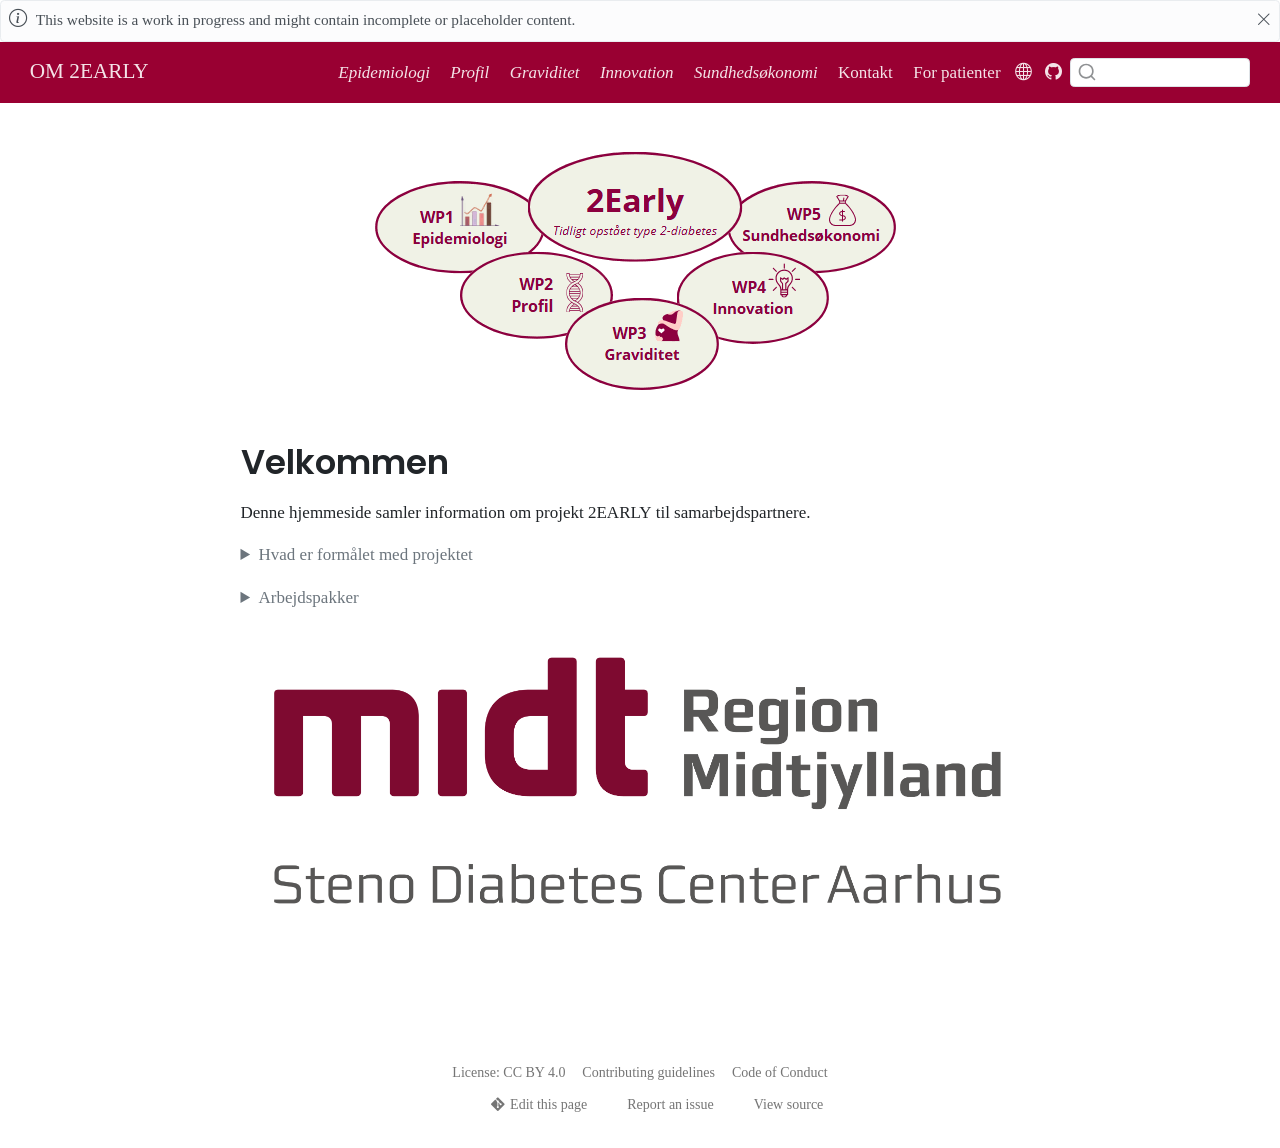
==== commit 22814c0c: "Built site for gh-pages" ====
--- a/index.html
+++ b/index.html
@@ -156,9 +156,18 @@
 <section id="velkommen" class="level1">
 <h1>Velkommen</h1>
 <p>Denne hjemmeside samler information om projekt <strong>2EARLY</strong> til samarbejdspartnere.</p>
-<p>Projektet består af <strong>5 arbejdspakker</strong>, som arbejder ind i projektets samlede formål om at styrke forståelsen af tidligt opstået type 2-diabetes og bidrage til bedre forebyggelse, diagnostik og behandling.</p>
-<p>Gennem tværfaglig forskning undersøger vi de faktorer, der påvirker sygdomsbyrde og komplikationer, med det mål at forbedre livskvaliteten for mennesker med tidligt opstået type 2-diabetes.</p>
-<p><strong>Klik på fanerne øverst på denne side, for at læse mere om hver arbejdspakke og projektets kontaktpersoner.</strong></p>
+<details>
+<summary>
+<strong>Hvad er formålet med projektet</strong>
+</summary>
+<p><em>her mangler noget tekst</em> Gennem tværfaglig forskning undersøger vi de faktorer, der påvirker sygdomsbyrde og komplikationer, med det mål at forbedre livskvaliteten for mennesker med tidligt opstået type 2-diabetes.</p>
+</details>
+<details>
+<summary>
+<strong>Arbejdspakker</strong>
+</summary>
+<p>Projektet består af <strong>5 arbejdspakker</strong>, som arbejder ind i projektets samlede formål om at styrke forståelsen af tidligt opstået type 2-diabetes og bidrage til bedre forebyggelse, diagnostik og behandling. <strong>Klik på fanerne øverst på denne side, for at læse mere om hver arbejdspakke og projektets kontaktpersoner.</strong></p>
+</details>
 <p><img src="./images/midtlogo.png" class="img-fluid" alt="regionmidt logo"></p>
 
 
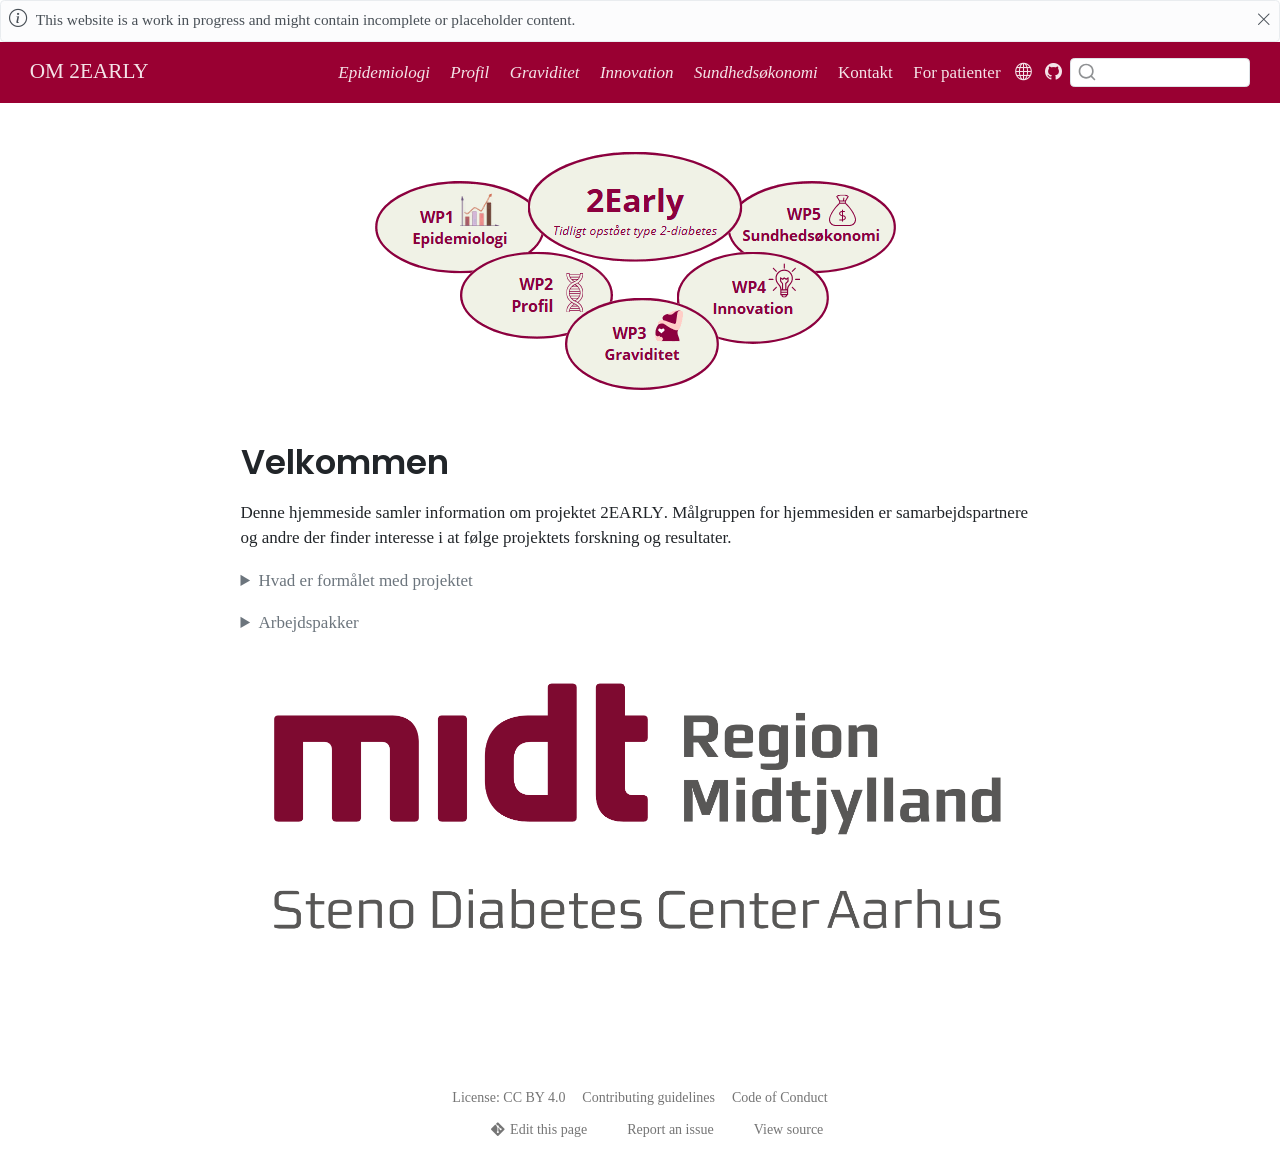
==== commit 2b7bb6e6: "Built site for gh-pages" ====
--- a/index.html
+++ b/index.html
@@ -155,18 +155,20 @@
 </div>
 <section id="velkommen" class="level1">
 <h1>Velkommen</h1>
-<p>Denne hjemmeside samler information om projekt <strong>2EARLY</strong> til samarbejdspartnere.</p>
+<p>Denne hjemmeside samler information om projektet <strong>2EARLY</strong>. Målgruppen for hjemmesiden er samarbejdspartnere og andre der finder interesse i at følge projektets forskning og resultater.</p>
 <details>
 <summary>
 <strong>Hvad er formålet med projektet</strong>
 </summary>
-<p><em>her mangler noget tekst</em> Gennem tværfaglig forskning undersøger vi de faktorer, der påvirker sygdomsbyrde og komplikationer, med det mål at forbedre livskvaliteten for mennesker med tidligt opstået type 2-diabetes.</p>
+<p>Tidligt debuterende type 2-diabetes (EoT2D) er en voksende og alvorlig folkesundhedsudfordring. Personer, der udvikler type 2-diabetes i en ung alder, oplever ofte en højere risiko for komplikationer, større sygdomsbyrde og en betydelig påvirkning af uddannelse, arbejdsliv og familiedannelse.</p>
+<p>På trods af den stigende forekomst er vores viden om EoT2D fortsat begrænset. Dette projekt samler forskere og klinikere med det fælles mål at styrke forståelsen af sygdommen, forbedre diagnostik og behandling samt skabe et bedre grundlag for fremtidig forskning og klinisk praksis.</p>
 </details>
 <details>
 <summary>
 <strong>Arbejdspakker</strong>
 </summary>
-<p>Projektet består af <strong>5 arbejdspakker</strong>, som arbejder ind i projektets samlede formål om at styrke forståelsen af tidligt opstået type 2-diabetes og bidrage til bedre forebyggelse, diagnostik og behandling. <strong>Klik på fanerne øverst på denne side, for at læse mere om hver arbejdspakke og projektets kontaktpersoner.</strong></p>
+<p>Projektet består af <strong>5 arbejdspakker</strong>, som arbejder ind i projektets samlede formål om at styrke forståelsen af tidligt opstået type 2-diabetes og bidrage til bedre forebyggelse, diagnostik og behandling.</p>
+<p><strong>Klik på fanerne øverst på denne side, for at læse mere om hver arbejdspakke og projektets kontaktpersoner.</strong></p>
 </details>
 <p><img src="./images/midtlogo.png" class="img-fluid" alt="regionmidt logo"></p>
 
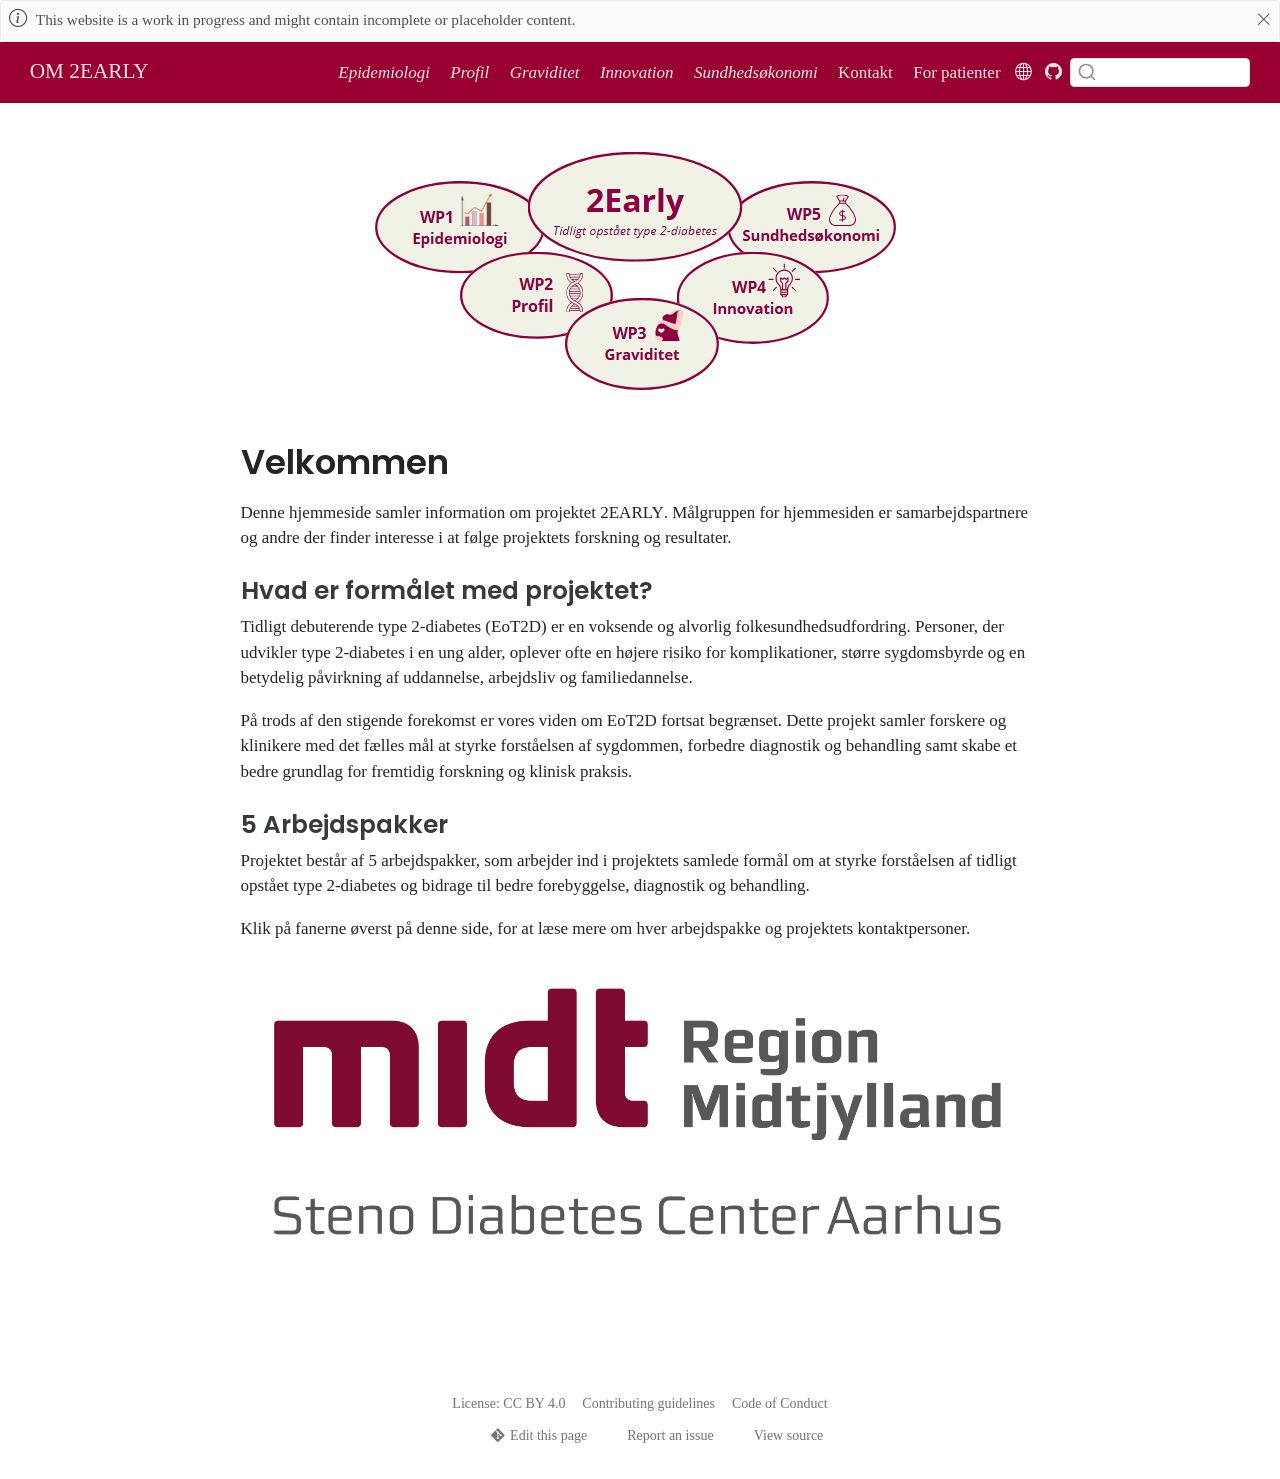
==== commit 01e49c62: "Built site for gh-pages" ====
--- a/index.html
+++ b/index.html
@@ -156,23 +156,19 @@
 <section id="velkommen" class="level1">
 <h1>Velkommen</h1>
 <p>Denne hjemmeside samler information om projektet <strong>2EARLY</strong>. Målgruppen for hjemmesiden er samarbejdspartnere og andre der finder interesse i at følge projektets forskning og resultater.</p>
-<details>
-<summary>
-<strong>Hvad er formålet med projektet</strong>
-</summary>
+<section id="hvad-er-formålet-med-projektet" class="level3">
+<h3 class="anchored" data-anchor-id="hvad-er-formålet-med-projektet">Hvad er formålet med projektet?</h3>
 <p>Tidligt debuterende type 2-diabetes (EoT2D) er en voksende og alvorlig folkesundhedsudfordring. Personer, der udvikler type 2-diabetes i en ung alder, oplever ofte en højere risiko for komplikationer, større sygdomsbyrde og en betydelig påvirkning af uddannelse, arbejdsliv og familiedannelse.</p>
 <p>På trods af den stigende forekomst er vores viden om EoT2D fortsat begrænset. Dette projekt samler forskere og klinikere med det fælles mål at styrke forståelsen af sygdommen, forbedre diagnostik og behandling samt skabe et bedre grundlag for fremtidig forskning og klinisk praksis.</p>
-</details>
-<details>
-<summary>
-<strong>Arbejdspakker</strong>
-</summary>
-<p>Projektet består af <strong>5 arbejdspakker</strong>, som arbejder ind i projektets samlede formål om at styrke forståelsen af tidligt opstået type 2-diabetes og bidrage til bedre forebyggelse, diagnostik og behandling.</p>
+</section>
+<section id="arbejdspakker" class="level3">
+<h3 class="anchored" data-anchor-id="arbejdspakker">5 Arbejdspakker</h3>
+<p>Projektet består af 5 arbejdspakker, som arbejder ind i projektets samlede formål om at styrke forståelsen af tidligt opstået type 2-diabetes og bidrage til bedre forebyggelse, diagnostik og behandling.</p>
 <p><strong>Klik på fanerne øverst på denne side, for at læse mere om hver arbejdspakke og projektets kontaktpersoner.</strong></p>
-</details>
 <p><img src="./images/midtlogo.png" class="img-fluid" alt="regionmidt logo"></p>
 
 
+</section>
 </section>
 
 </main> <!-- /main -->
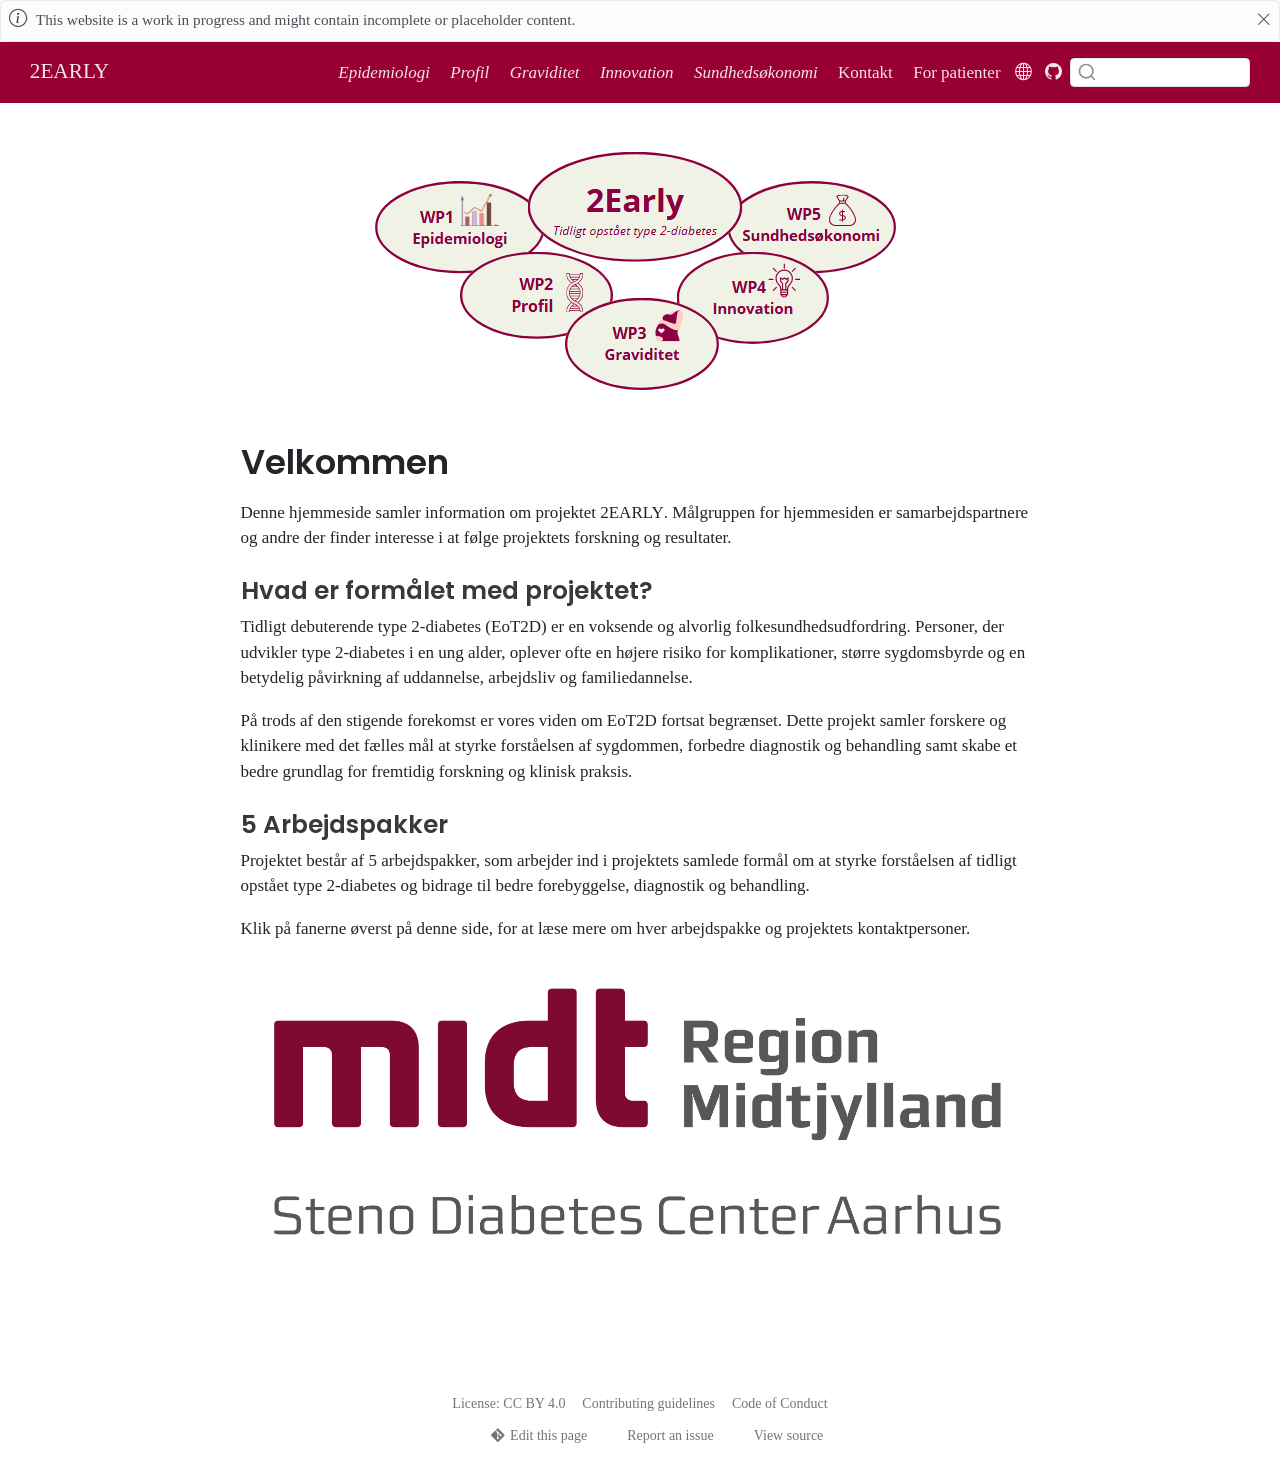
==== commit 87aba879: "Built site for gh-pages" ====
--- a/index.html
+++ b/index.html
@@ -7,7 +7,7 @@
 <meta name="viewport" content="width=device-width, initial-scale=1.0, user-scalable=yes">
 
 
-<title>&lt;strong&gt;OM 2EARLY&lt;/strong&gt;</title>
+<title>&lt;strong&gt;2EARLY&lt;/strong&gt;</title>
 <style>
 /* Default styles provided by pandoc.
 ** See https://pandoc.org/MANUAL.html#variables-for-html for config info.
@@ -91,7 +91,7 @@
       <div class="navbar-container container-fluid">
       <div class="navbar-brand-container mx-auto">
     <a class="navbar-brand" href="./index.html">
-    <span class="navbar-title"><strong>OM 2EARLY</strong></span>
+    <span class="navbar-title"><strong>2EARLY</strong></span>
     </a>
   </div>
           <button class="navbar-toggler" type="button" data-bs-toggle="collapse" data-bs-target="#navbarCollapse" aria-controls="navbarCollapse" aria-expanded="false" aria-label="Toggle navigation" onclick="if (window.quartoToggleHeadroom) { window.quartoToggleHeadroom(); }">
